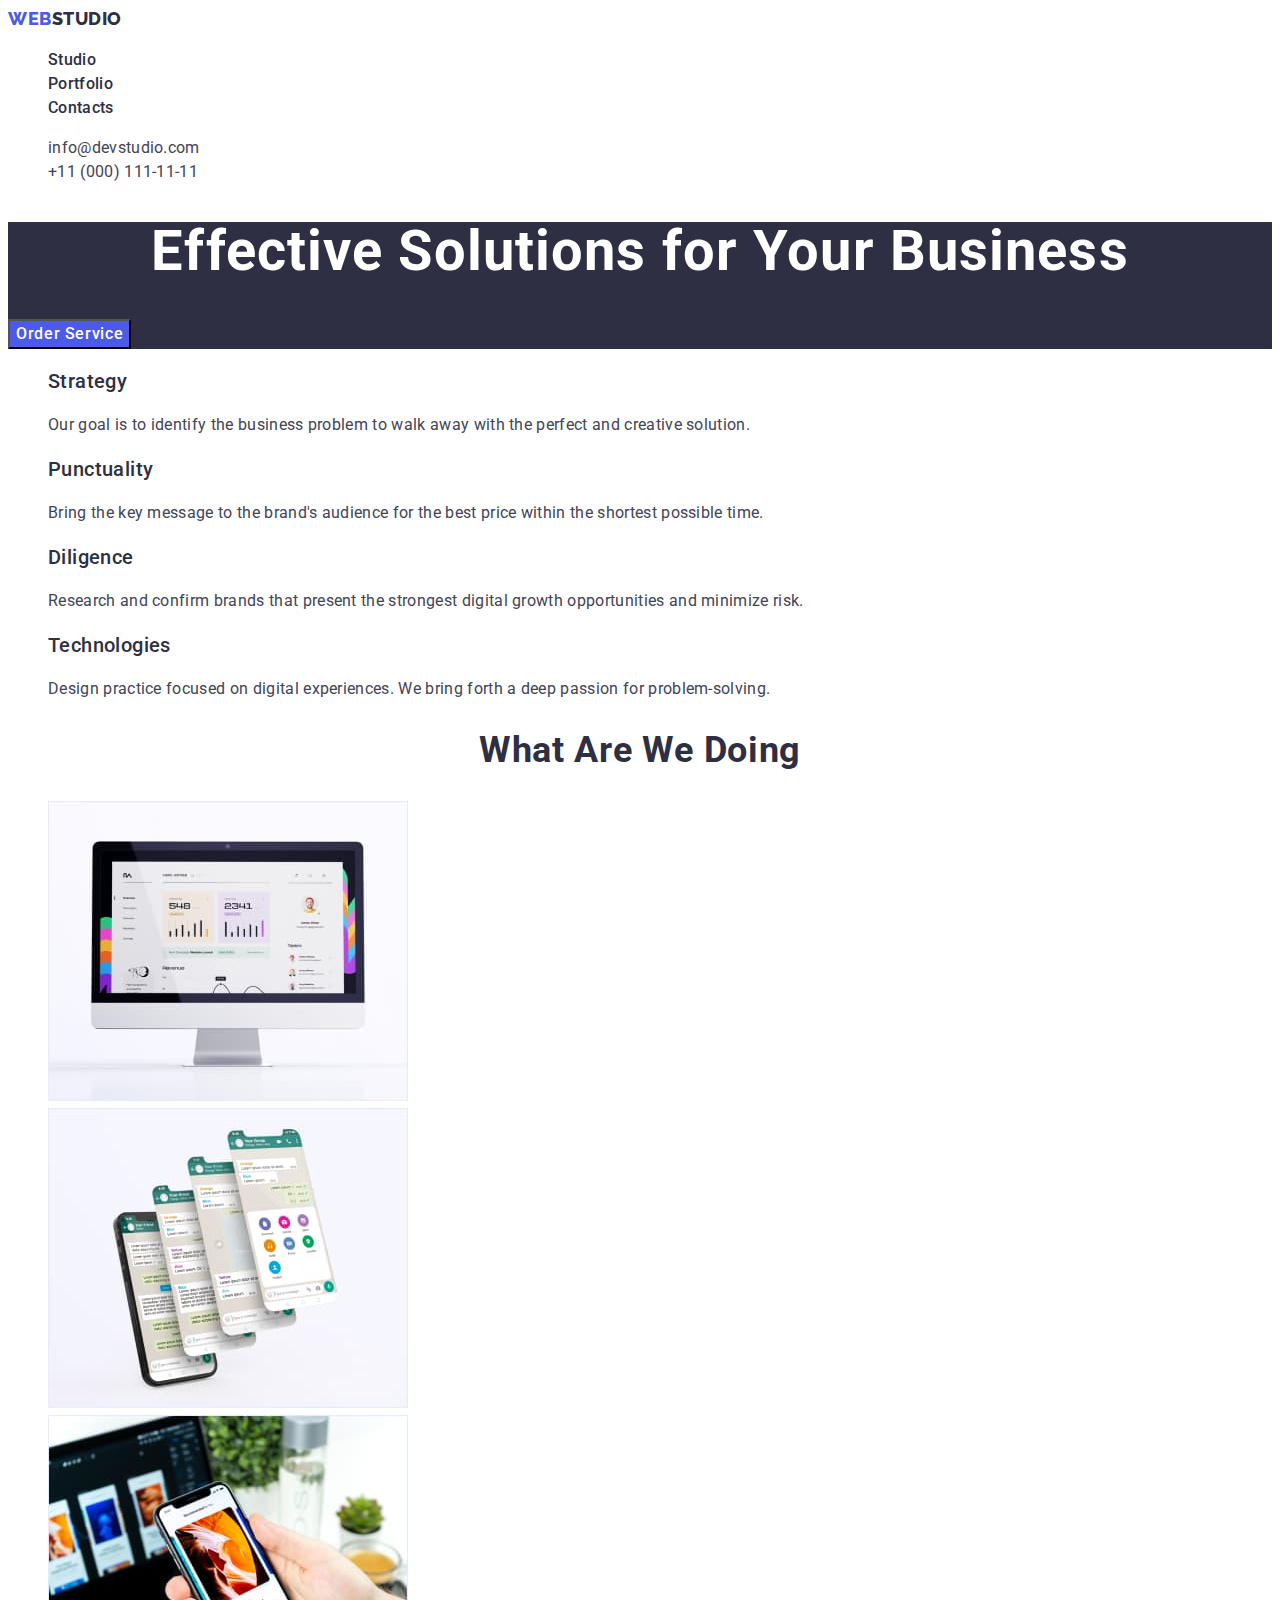
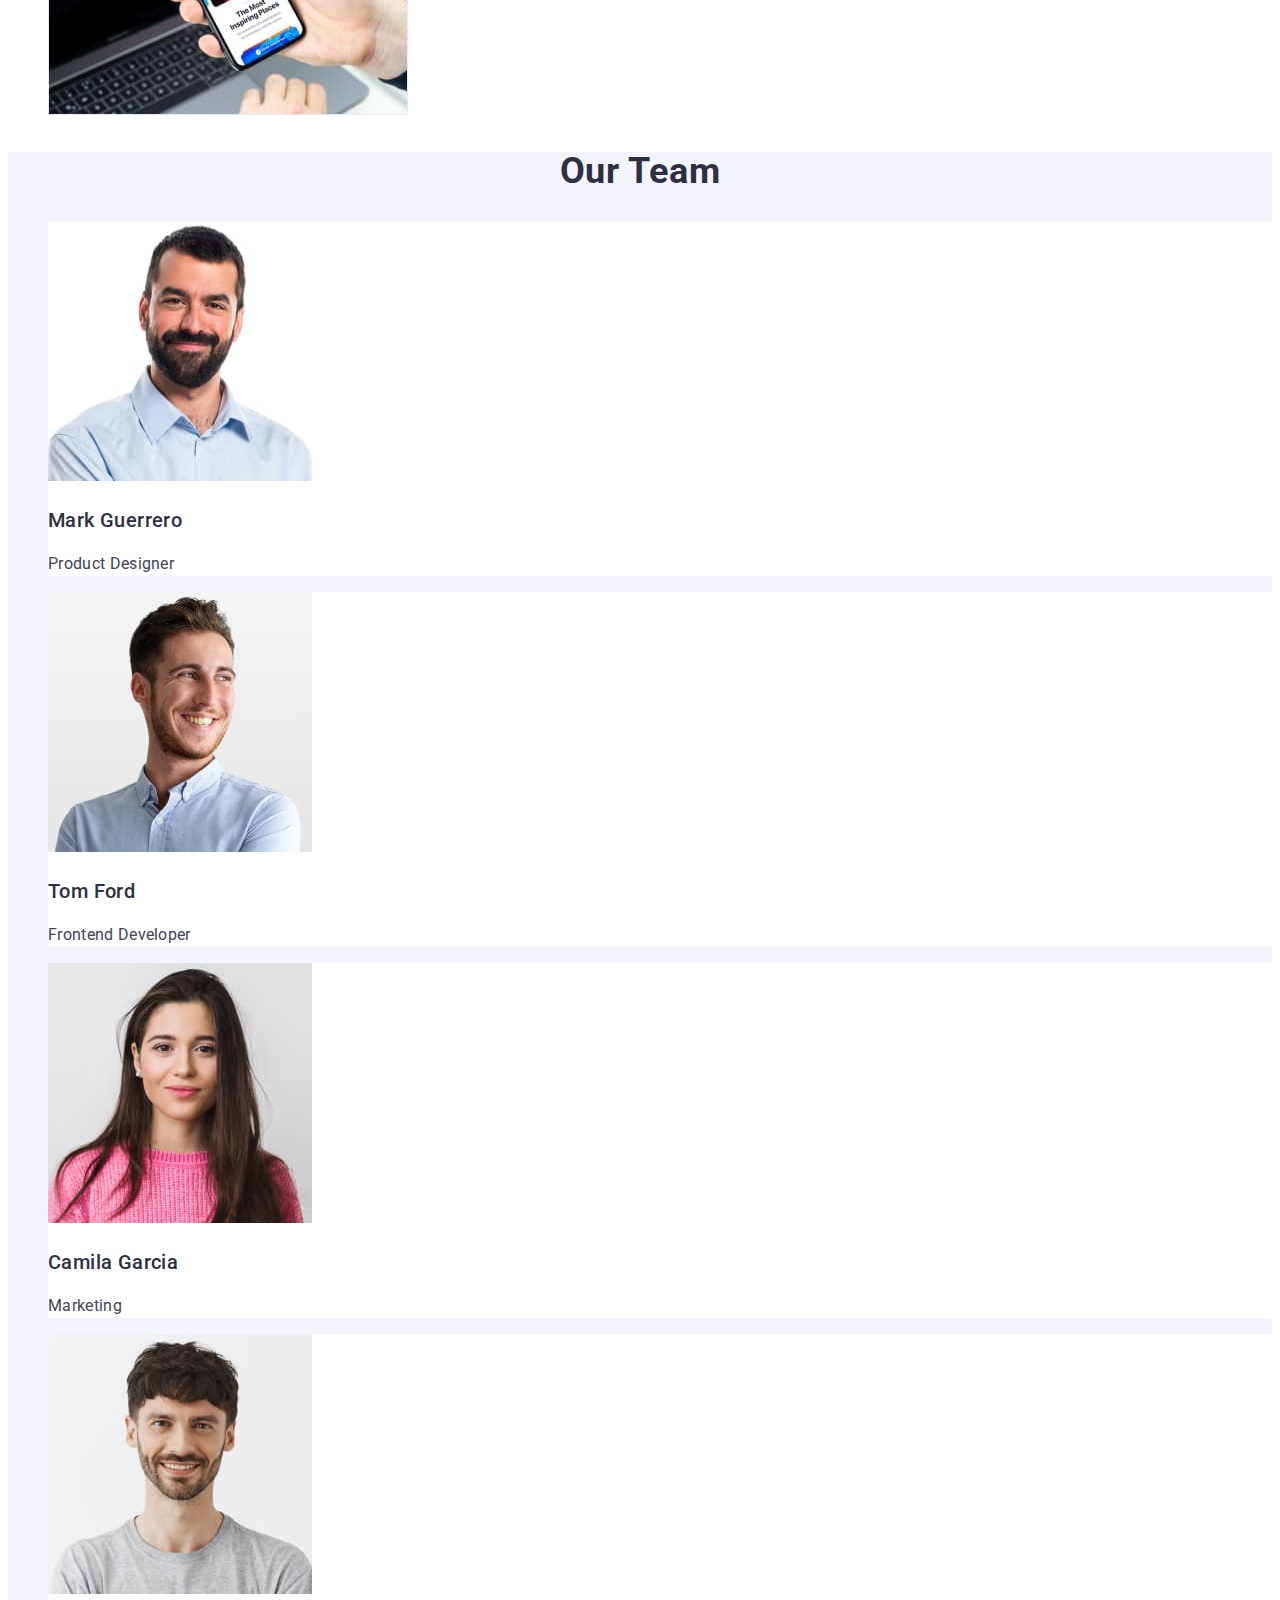
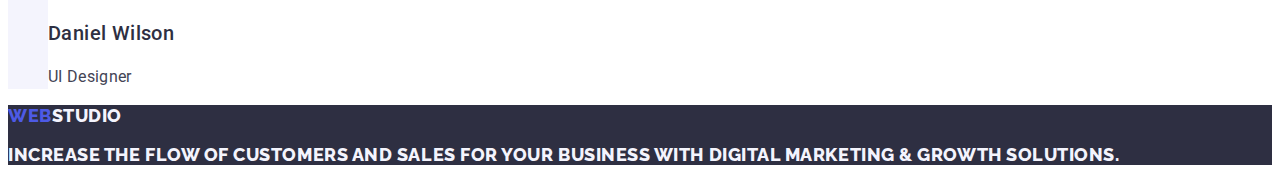
==== index.html @ 492a5df7 "Initial commit" ====
<!DOCTYPE html>
<html lang="en">
    <head>
       
         <meta charset="utf-8">
        <title>goit-markup-hw-01</title>
        <!--Custom styles-->
        <link rel="stylesheet" href="./css/style.css">
        <link rel="preconnect" href="https://fonts.googleapis.com">
        <link rel="preconnect" href="https://fonts.gstatic.com" crossorigin>
        <link href="https://fonts.googleapis.com/css2?family=Raleway:wght@800&family=Roboto:wght@400;500;700;900&display=swap"
            rel="stylesheet">
       
    </head>
    <body class="body">
        <header class="header">
            
               
            
            <nav class="header-nav list">

                <a href="./index.html" class="header-logo link">Web<span class="header-logo-text">Studio</span></a>
                
                <ul class="header-menu list">
                    <li>
                        <a  href="./index.html" class="header-link link">Studio</a>
                    </li>
                    <li>
                        <a  href="./portfolio.html" class="header-link link">Portfolio</a>
                    </li>
                    <li>
                        <a  href="" class="header-link link">Contacts</a>
                    </li>
                </ul>
            </nav>
            <address class="adress-menu">
                <ul class="address list">
                    <li>
                        <a class="address-contact link" href="mailto:info@devstudio.com">info@devstudio.com</a>
                    </li>
                    <li>
                        <a class="address-contact link" href="tel:+110001111111">+11 (000) 111-11-11</a>
                    </li>
                </ul>
            </address>
                
        </header>
        <main>
        <!--Hero section 1-->
            <section class="section-hero">
                <h1 class="hero-title">Effective Solutions for Your Business</h1>
                <button class="hero-btn" type="button">Order Service</button>
            </section>

        <!--Section features-->

            <section class="section-features">
                <h2 class="features-title" hidden>features</h2>
                    <ul class="features-list list">
                        <li>
                            <h3 class="features-subtitle">Strategy</h3>
                            <p class="features-text">Our goal is to identify the business problem to walk away with the perfect and creative solution.</p>
                        </li>
                        <li>
                            <h3 class="features-subtitle">Punctuality</h3>
                            <p class="features-text">Bring the key message to the brand's audience for the best price within the shortest possible time.</p>
                        </li>
                        <li>
                            <h3 class="features-subtitle">Diligence</h3>
                            <p class="features-text">Research and confirm brands that present the strongest digital growth opportunities and minimize risk.</p>
                        </li>
                        <li>
                            <h3 class="features-subtitle">Technologies</h3>
                            <p class="features-text">Design practice focused on digital experiences. We bring forth a deep passion for problem-solving.</p>
                        </li>
                    </ul>
            </section>

        <!--Section pictures-->
            <section class="section-picture">
                        
                <h2 class="picture-title">What are we doing</h2>
                <ul class="picture-list list">
                    <li>
                       <img class="picture-img" src="./images/img1.jpg" alt="computer" width="360">
                    </li>
                    <li>
                       <img class="picture-img" src="./images/img2.jpg" alt="phone" width="360">
                    </li>
                    <li>
                       <img class="picture-img" src="./images/img3.jpg" alt="computer and phone" width="360">
                    </li>
                </ul>
                
            </section>

        <!--Section Team-->
            <section class="section-team">
                <h2 class="team-title">Our Team</h2>
                <ul class="team-list list">
                    <li class="team-item">
                        <img class="team-img"  src="./images/img4.jpg" alt="foto Mark Guerrero" width="264">
                        <h3 class="team-subtitle">Mark Guerrero</h3>
                        <p class="team-text">Product Designer</p>
                    </li>
                    <li class="team-item">
                        <img class="team-img" src="./images/img5.jpg" alt="foto Tom Ford" width="264">
                        <h3 class="team-subtitle">Tom Ford</h3>
                        <p class="team-text">Frontend Developer</p>
                    </li>
                    <li class="team-item">
                        <img class="team-img" src="./images/img6.jpg" alt="foto Camila Garcia" width="264">
                        <h3 class="team-subtitle">Camila Garcia</h3>
                        <p class="team-text">Marketing</p>
                    </li>
                    <li class="team-item">
                        <img class="team-img" src="./images/img7.jpg" alt="foto Daniel Wilson" width="264">
                        <h3 class="team-subtitle">Daniel Wilson</h3>
                        <p class="team-text">UI Designer</p>
                    </li>
                </ul>
            </section>
        </main>

        <!--Footer section-->
        <footer class="footer">
            
            <a href="./index.html" class="footer-logo link">Web<span class="footer-logo-text">Studio</span></a>
            <p class="footer-text">Increase the flow of customers and sales for your business with digital marketing & growth solutions.</p>
            
        </footer>  
    </body>
</html>
---- css/style.css ----
:root {
    --color-iris: #4d5ae5;
    --color-ocean: #404bbf;
    --color-navy-blue: #2e2f42;
    --color-green: #31d0aa;
    --color-slate: #434455;
    --color-light-slate: #8e8f99;
    --color-cornflower: #e7e9fc;
    --color-cloud: #f4f4fd;
    --color-navy-blue-modal: #2e2f42;
    --color-grey: #2e2f42;
    --color-white: #ffffff;
    --color-dairy: #fcfcfc;
}
.body {
    font-family: "Roboto", sans-serif;
    color: var(--color-slate);
    font-weight: 400;
    font-size: 16px;
    line-height: 1.5;
    background-color: var(--color-white)
}





.header-logo {
    color: var(--color-iris);
    font-family: "Raleway", sans-serif;
    font-weight: 800;
    font-size: 18px;
    line-height: 1.17;
    letter-spacing: 0.03em;
    text-transform: uppercase;
    text-decoration: none;
}

.header-logo-text {
    color: var(--color-navy-blue);
    font-family: "Raleway", sans-serif;
    text-decoration: none;
    font-weight: 800;
    font-size: 18px;
    line-height: 1.17;
    letter-spacing: 0.03em;
    text-transform: uppercase;
}
.link {
    text-decoration: none;
}






.list {
    list-style: none;
}

.header-link{

    font-weight: 500;
    font-size: 16px;
    line-height: 1.5;
    letter-spacing: 0.02em;
    color: var(--color-navy-blue);
    text-decoration: none;
}

.header-link:hover,
.header-link:focus {
    color: var(--color-ocean);
    font-weight: 500;
}





.list {
    list-style: none;
}

.address-contact {
    list-style: none;
    font-size: 16px;
    line-height: 1.5;
    letter-spacing: 0.02em;
    color: var(--color-slate);
    text-decoration: none;
}

.address-contact:hover,
.address-contact:focus {
    color: var(--color-ocean);
}

.adress-menu {
    font-style: normal;
}





.section-hero {
    background-color: var(--color-navy-blue);
}

.hero-title {
    color: var(--color-white);
    font-family: 'Roboto', sans-serif;
    font-weight: 700;
    font-size: 56px;
    line-height: 1.07;
    text-align: center;
    letter-spacing: 0.02em;
}





.hero-btn {
background-color: #4D5AE5;
font-family: "Roboto", sans-serif;
font-weight: 500;
font-size: 16px;
line-height: 1.5;
letter-spacing: 0.04em;
color: #ffffff;
cursor: pointer;
}

.hero-btn:hover,
.hero-btn:focus {
    background-color: var(--color-ocean);
}





.features-list {
    list-style: none;
}

.features-subtitle {
    font-weight: 500;
    font-size: 20px;
    line-height: 1.2;
    letter-spacing: 0.02em;
    color: var(--color-grey);
}

.features-text {
    color: var(--color-slate);
    letter-spacing: 0.02em;
}





.picture-title {
    font-size: 36px;
    line-height: 1.11;
    text-align: center;
    letter-spacing: 0.02em;
    text-transform: capitalize;
    color: var(--color-navy-blue);
}
.picture-list {
    list-style: none;
}





.team-title {
    font-weight: 700;
    font-size: 36px;
    line-height: 1.11;
    text-align: center;
    letter-spacing: 0.02em;
    text-transform: capitalize;
    color: var(--color-grey);
}

.section-team{
background-color: #f4f4fd;;
}


.team-item {
background-color: #FFFFFF;
}


.list {
    list-style: none;
   

}
.team-subtitle {
    font-weight: 500;
    font-size: 20px;
    line-height: 1.2;
    letter-spacing: 0.02em;
    color: var(--color-grey);
}
.team-text {
    color: var(--color-slate);
    letter-spacing: 0.02em;
}






.footer {
    background-color: var(--color-navy-blue);
    color: var(--color-cloud);
    text-decoration: none;
    font-family: 'Raleway',
        sans-serif;

    font-weight: 800;
    font-size: 18px;
    line-height: 1.17;
    letter-spacing: 0.03em;
    text-transform: uppercase;
}

.footer-logo {
    color: var(--color-iris);
  font-family: "Raleway", sans-serif;
   
}

.footer-logo-text {
    color: var(--color-cloud);

}
.link {
    text-decoration: none;  
}







.list {
    list-style: none;
}

.portfolio-btn {
    font-family: "Roboto", sans-serif;
    font-weight: 500;
    font-size: 16px;
    line-height: 1.5;
    letter-spacing: 0.04em;
    color: var(--color-iris);
    background-color: var(--color-cloud);
    cursor: pointer;
}
.portfolio-btn:hover, .portfolio-btn:focus {
    color: #FFFFFF;
    background-color: #404BBF;
}






.list {
    list-style: none;
}
.link {
text-decoration: none;
}

.row-subtitle {
    font-weight: 500;
    font-size: 20px;
    line-height: 1.2;
    letter-spacing: 0.02em;
    color: var(--color-grey);
}

.row-text {
    font-size: 16px;
    line-height: 1.5;
    letter-spacing: 0.02em;
    color: var(--color-slate);
}
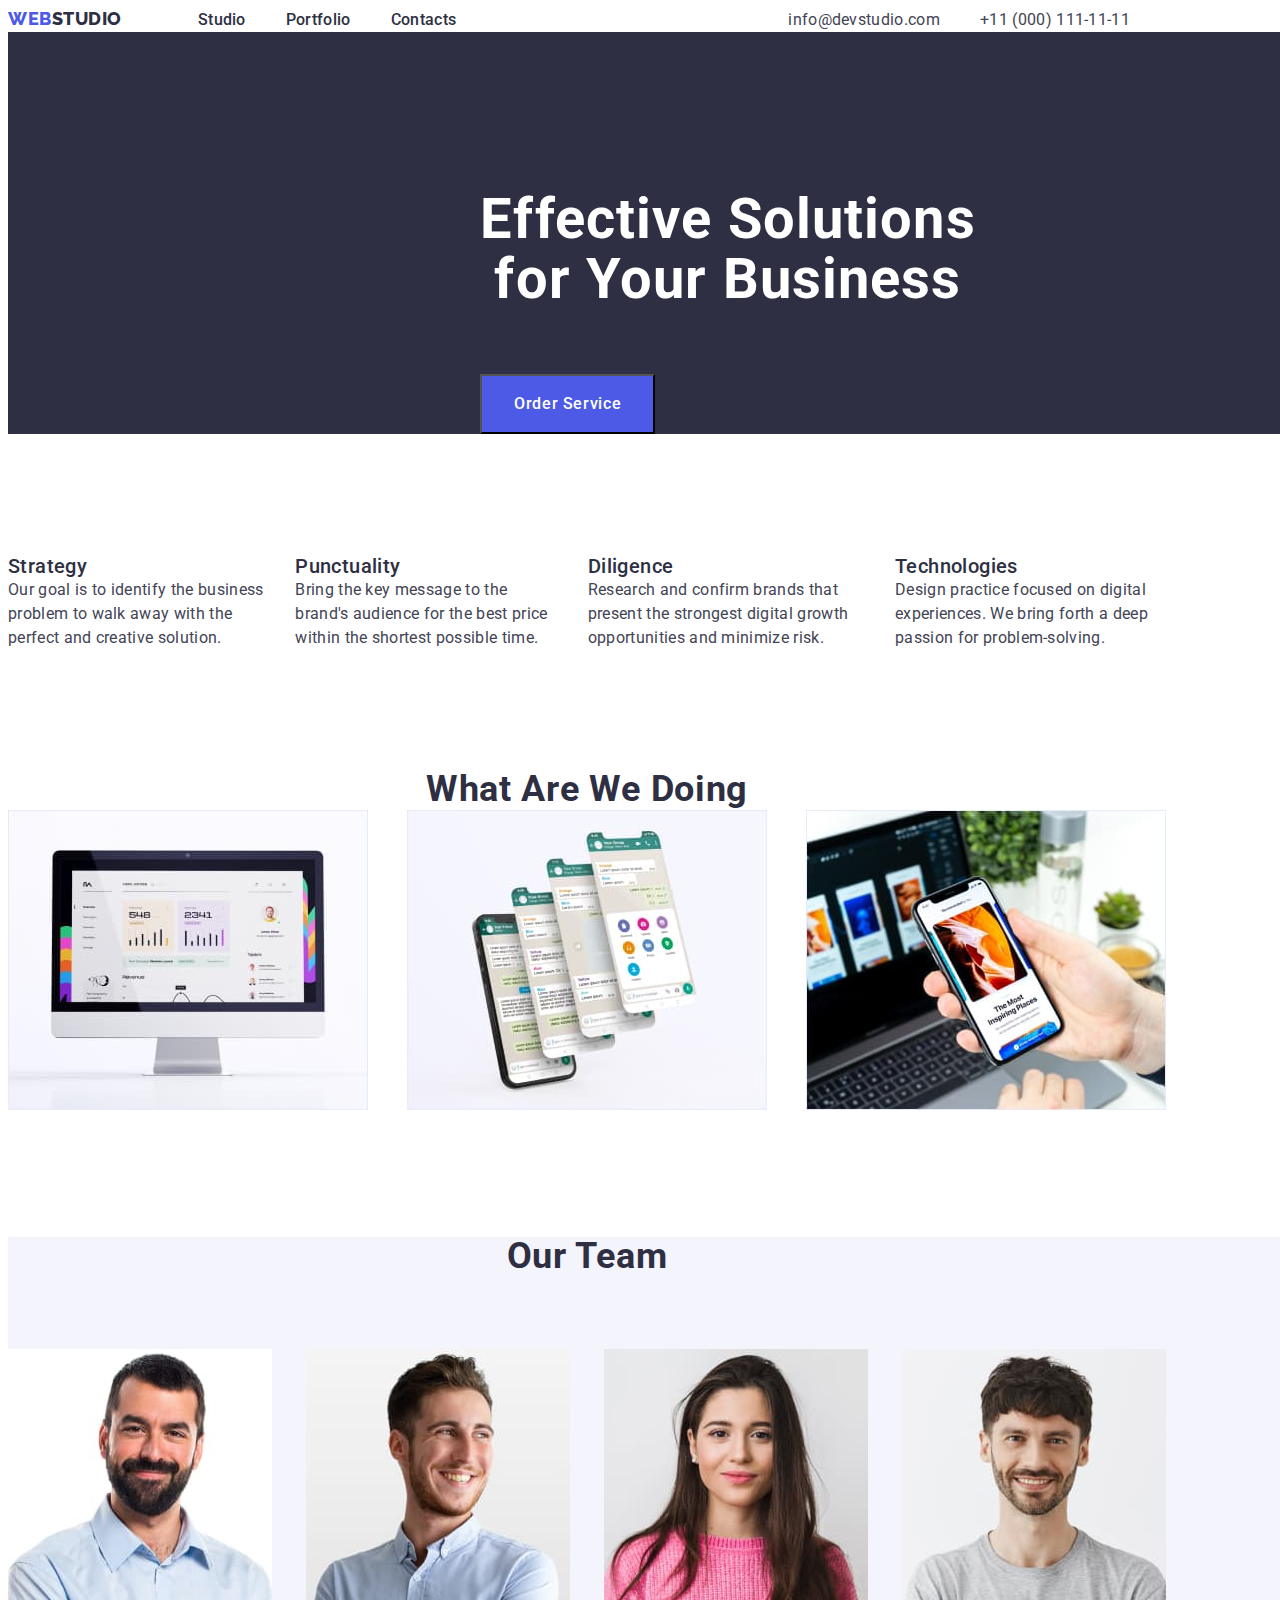
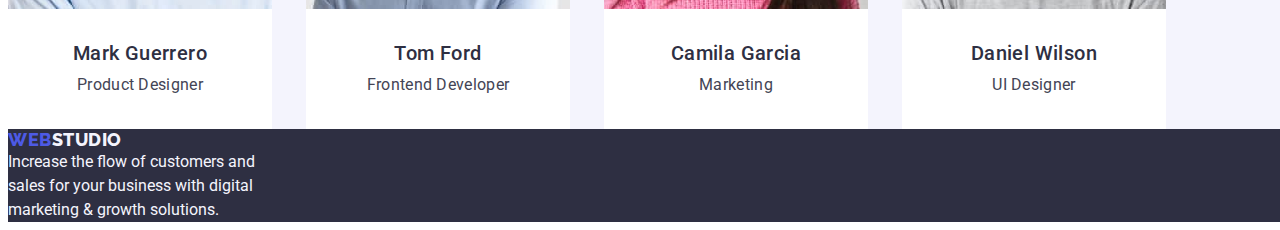
==== commit cc9648fe: "chang1" ====
--- a/index.html
+++ b/index.html
@@ -13,121 +13,144 @@
        
     </head>
     <body class="body">
-        <header class="header">
-            
-               
-            
-            <nav class="header-nav list">
+            <div class="container">
+                <header class="header-line">
+                        <nav class="header-nav list">
 
-                <a href="./index.html" class="header-logo link">Web<span class="header-logo-text">Studio</span></a>
-                
-                <ul class="header-menu list">
-                    <li>
-                        <a  href="./index.html" class="header-link link">Studio</a>
-                    </li>
-                    <li>
-                        <a  href="./portfolio.html" class="header-link link">Portfolio</a>
-                    </li>
-                    <li>
-                        <a  href="" class="header-link link">Contacts</a>
-                    </li>
-                </ul>
-            </nav>
-            <address class="adress-menu">
-                <ul class="address list">
-                    <li>
-                        <a class="address-contact link" href="mailto:info@devstudio.com">info@devstudio.com</a>
-                    </li>
-                    <li>
-                        <a class="address-contact link" href="tel:+110001111111">+11 (000) 111-11-11</a>
-                    </li>
-                </ul>
-            </address>
-                
-        </header>
-        <main>
-        <!--Hero section 1-->
-            <section class="section-hero">
-                <h1 class="hero-title">Effective Solutions for Your Business</h1>
-                <button class="hero-btn" type="button">Order Service</button>
-            </section>
+                            <div class="header-logotipe">
+                                <a href="./index.html" class="header-logo link">Web<span class="header-logo-text">Studio</span></a>
+                            </div>
 
-        <!--Section features-->
+                                <ul class="header-menu list">
+                                    <li>
+                                        <a  href="./index.html" class="header-link link">Studio</a>
+                                    </li>
+                                    <li>
+                                        <a  href="./portfolio.html" class="header-link link">Portfolio</a>
+                                    </li>
+                                    <li>
+                                        <a  href="" class="header-link link">Contacts</a>
+                                    </li>
+                                </ul>
+                                
 
-            <section class="section-features">
-                <h2 class="features-title" hidden>features</h2>
-                    <ul class="features-list list">
-                        <li>
-                            <h3 class="features-subtitle">Strategy</h3>
-                            <p class="features-text">Our goal is to identify the business problem to walk away with the perfect and creative solution.</p>
-                        </li>
-                        <li>
-                            <h3 class="features-subtitle">Punctuality</h3>
-                            <p class="features-text">Bring the key message to the brand's audience for the best price within the shortest possible time.</p>
-                        </li>
-                        <li>
-                            <h3 class="features-subtitle">Diligence</h3>
-                            <p class="features-text">Research and confirm brands that present the strongest digital growth opportunities and minimize risk.</p>
-                        </li>
-                        <li>
-                            <h3 class="features-subtitle">Technologies</h3>
-                            <p class="features-text">Design practice focused on digital experiences. We bring forth a deep passion for problem-solving.</p>
-                        </li>
-                    </ul>
-            </section>
+                        </nav>
+                        <address class="adress-menu">
+                            <ul class="address-contact-menu list">
+                                <li>
+                                    <a class="address-contact link" href="mailto:info@devstudio.com">info@devstudio.com</a>
+                                </li>
+                                <li>
+                                    <a class="address-contact link" href="tel:+110001111111">+11 (000) 111-11-11</a>
+                                </li>
+                            </ul>
+                        </address>
 
-        <!--Section pictures-->
-            <section class="section-picture">
+                </div>
                         
-                <h2 class="picture-title">What are we doing</h2>
-                <ul class="picture-list list">
-                    <li>
-                       <img class="picture-img" src="./images/img1.jpg" alt="computer" width="360">
-                    </li>
-                    <li>
-                       <img class="picture-img" src="./images/img2.jpg" alt="phone" width="360">
-                    </li>
-                    <li>
-                       <img class="picture-img" src="./images/img3.jpg" alt="computer and phone" width="360">
-                    </li>
-                </ul>
-                
-            </section>
+            </header>
+            <main>
+            <!--Hero section 1-->
+                <section class="section-hero">
+                    <div class="container">
+                        <h1 class="hero-title">Effective Solutions for Your Business</h1>
+                        <button class="hero-btn" type="button">Order Service</button>
+                    </div>
+                </section>
 
-        <!--Section Team-->
-            <section class="section-team">
-                <h2 class="team-title">Our Team</h2>
-                <ul class="team-list list">
-                    <li class="team-item">
-                        <img class="team-img"  src="./images/img4.jpg" alt="foto Mark Guerrero" width="264">
-                        <h3 class="team-subtitle">Mark Guerrero</h3>
-                        <p class="team-text">Product Designer</p>
-                    </li>
-                    <li class="team-item">
-                        <img class="team-img" src="./images/img5.jpg" alt="foto Tom Ford" width="264">
-                        <h3 class="team-subtitle">Tom Ford</h3>
-                        <p class="team-text">Frontend Developer</p>
-                    </li>
-                    <li class="team-item">
-                        <img class="team-img" src="./images/img6.jpg" alt="foto Camila Garcia" width="264">
-                        <h3 class="team-subtitle">Camila Garcia</h3>
-                        <p class="team-text">Marketing</p>
-                    </li>
-                    <li class="team-item">
-                        <img class="team-img" src="./images/img7.jpg" alt="foto Daniel Wilson" width="264">
-                        <h3 class="team-subtitle">Daniel Wilson</h3>
-                        <p class="team-text">UI Designer</p>
-                    </li>
-                </ul>
-            </section>
-        </main>
+            <!--Section features-->
 
-        <!--Footer section-->
-        <footer class="footer">
-            
-            <a href="./index.html" class="footer-logo link">Web<span class="footer-logo-text">Studio</span></a>
-            <p class="footer-text">Increase the flow of customers and sales for your business with digital marketing & growth solutions.</p>
-            
-        </footer>  
+                <section class="section-features">
+                    <div class="container">
+                        <h2 class="features-title" hidden>features</h2>
+                            <ul class="features-list list">
+                                <li class="features-items">
+                                    <h3 class="features-subtitle">Strategy</h3>
+                                    <p class="features-text">Our goal is to identify the business problem to walk away with the perfect and creative solution.</p>
+                                </li>
+                                <li class="features-items">
+                                    <h3 class="features-subtitle">Punctuality</h3>
+                                    <p class="features-text">Bring the key message to the brand's audience for the best price within the shortest possible time.</p>
+                                </li>
+                                <li class="features-items">
+                                    <h3 class="features-subtitle">Diligence</h3>
+                                    <p class="features-text">Research and confirm brands that present the strongest digital growth opportunities and minimize risk.</p>
+                                </li>
+                                <li class="features-items">
+                                    <h3 class="features-subtitle">Technologies</h3>
+                                    <p class="features-text">Design practice focused on digital experiences. We bring forth a deep passion for problem-solving.</p>
+                                </li>
+                            </ul>
+                    </div>
+                </section>
+
+            <!--Section pictures-->
+                <section class="section-picture">
+                    <div class="container">            
+                        <h2 class="picture-title">What are we doing</h2>
+                        <ul class="picture-list list">
+                            <li>
+                            <img class="picture-img" src="./images/img1.jpg" alt="computer" width="360">
+                            </li>
+                            <li>
+                            <img class="picture-img" src="./images/img2.jpg" alt="phone" width="360">
+                            </li>
+                            <li>
+                            <img class="picture-img" src="./images/img3.jpg" alt="computer and phone" width="360">
+                            </li>
+                        </ul>
+                    </div>
+                    
+                </section>
+
+            <!--Section Team-->
+                <section class="section-team">
+                    <div class="container">
+                        <h2 class="team-title">Our Team</h2>
+                        <ul class="team-list list">
+                            <li class="team-item">
+                                <img class="team-img"  src="./images/img4.jpg" alt="foto Mark Guerrero" width="264">
+                                <div class="card-content">
+                                    <h3 class="team-subtitle">Mark Guerrero</h3>
+                                    <p class="team-text">Product Designer</p>
+                                </div>
+                            </li>
+                            <li class="team-item">
+                                <img class="team-img" src="./images/img5.jpg" alt="foto Tom Ford" width="264">
+                                <div class="card-content">
+                                    <h3 class="team-subtitle">Tom Ford</h3>
+                                    <p class="team-text">Frontend Developer</p>
+                                </div>
+                            </li>
+                            <li class="team-item">
+                                <img class="team-img" src="./images/img6.jpg" alt="foto Camila Garcia" width="264">
+                                <div class="card-content">
+                                    <h3 class="team-subtitle">Camila Garcia</h3>
+                                    <p class="team-text">Marketing</p>
+                                </div>
+                            </li>
+                            <li class="team-item">
+                                <img class="team-img" src="./images/img7.jpg" alt="foto Daniel Wilson" width="264">
+                                <div class="card-content">
+                                    <h3 class="team-subtitle">Daniel Wilson</h3>
+                                    <p class="team-text">UI Designer</p>
+                                </div>
+                            </li>
+                        </ul>
+                    </div>
+                </section>
+            </main>
+
+            <!--Footer section-->
+            <footer class="footer">
+                <div class="container"> 
+                    <div class="logotipe">
+                    <a href="./index.html" class="footer-logo link">Web<span class="footer-logo-text">Studio</span></a>
+                    </div>
+                    <p class="footer-text">Increase the flow of customers and sales for your business with digital marketing & growth solutions.</p>
+                    
+                </div>
+            </footer> 
+       
     </body>
 </html>--- a/css/style.css
+++ b/css/style.css
@@ -18,9 +18,55 @@
     font-weight: 400;
     font-size: 16px;
     line-height: 1.5;
-    background-color: var(--color-white)
-}
-
+    background-color: var(--color-white);
+    width: 1440px;
+   
+}
+
+.container {
+ width: 1158px;
+ 
+}
+
+
+h1,
+h2,
+h3,
+h4,
+h5,
+h6,
+p,
+ul {
+    margin: 0;
+    padding: 0;
+}
+
+.header-line {
+    display: flex;
+    flex-wrap: wrap;
+ 
+}
+
+.header-nav {
+    display: flex;
+    flex-wrap: wrap;
+ 
+}
+.header-menu {
+    display: flex;
+    flex-wrap: wrap;
+    column-gap: 40px;
+    margin-left: 76px;
+    margin-right: 332px;
+
+}
+.address-contact-menu {
+    display: flex;
+    flex-wrap: wrap;
+    column-gap: 40px;
+    
+
+}
 
 
 
@@ -109,6 +155,12 @@
     background-color: var(--color-navy-blue);
 }
 
+.section-hero {
+    padding-top: 158px;
+    padding-right: 472px;
+    padding-left: 472px;
+}
+
 .hero-title {
     color: var(--color-white);
     font-family: 'Roboto', sans-serif;
@@ -118,6 +170,20 @@
     text-align: center;
     letter-spacing: 0.02em;
 }
+
+.hero-title {
+    box-sizing: border-box;
+    width: 496px;
+    padding-bottom: 64px;
+}
+
+.hero-btn {
+    display: flex;
+    flex-direction: row;
+            align-items: flex-start;
+            padding: 16px 32px;
+            gap: 10px;
+    }
 
 
 
@@ -161,6 +227,14 @@
 }
 
 
+.features-list {
+    display: flex;
+    justify-content: space-between;
+    margin-top: 120px;
+    column-gap: 24px;
+}
+
+
 
 
 
@@ -174,6 +248,21 @@
 }
 .picture-list {
     list-style: none;
+}
+.picture-list {
+    display: flex;
+    justify-content: space-between;
+    list-style: none;
+     padding: 0;
+    justify-content: space-between;
+ 
+}
+
+.section-picture {
+    box-sizing: border-box;
+    margin-top: 120px;
+    margin-bottom: 120px;
+column-gap: 24px;
 }
 
 
@@ -197,6 +286,21 @@
 
 .team-item {
 background-color: #FFFFFF;
+display: flex;
+    flex-direction: column;
+    justify-content: center;
+    align-items: center;
+    padding: 0px 0px 32px;
+    gap: 32px;
+}
+
+.team-list {
+    display: flex;
+    justify-content: space-between;
+    margin-top: 72px;
+    padding: 0;
+
+
 }
 
 
@@ -217,40 +321,72 @@
     letter-spacing: 0.02em;
 }
 
-
-
-
-
-
-.footer {
-    background-color: var(--color-navy-blue);
-    color: var(--color-cloud);
-    text-decoration: none;
+.card-content {
+    display: flex;
+    flex-direction: column;
+    justify-content: center;
+    align-items: center;
+    padding: 0px;
+    gap: 8px;
+}
+
+
+
+
+
+
+.footer-logo,
+.footer-logo-text {
+
     font-family: 'Raleway',
         sans-serif;
+
 
     font-weight: 800;
     font-size: 18px;
     line-height: 1.17;
     letter-spacing: 0.03em;
     text-transform: uppercase;
-}
+
+}
+
+
+.logotipe {
+    display: flex;
+    width: 115px;
+}
+
+
+.footer {
+    background-color: var(--color-navy-blue);
+    color: var(--color-cloud);
+    text-decoration: none;
+}
+
 
 .footer-logo {
     color: var(--color-iris);
-  font-family: "Raleway", sans-serif;
-   
-}
+
+
+}
+
 
 .footer-logo-text {
     color: var(--color-cloud);
 
-}
+
+
+}
+
 .link {
-    text-decoration: none;  
-}
-
-
+    text-decoration: none;
+}
+
+
+.footer-text {
+    display: block;
+    width: 264px;
+}
 
 
 
@@ -259,6 +395,7 @@
 .list {
     list-style: none;
 }
+
 
 .portfolio-btn {
     font-family: "Roboto", sans-serif;
@@ -270,7 +407,9 @@
     background-color: var(--color-cloud);
     cursor: pointer;
 }
-.portfolio-btn:hover, .portfolio-btn:focus {
+
+.portfolio-btn:hover,
+.portfolio-btn:focus {
     color: #FFFFFF;
     background-color: #404BBF;
 }
@@ -278,14 +417,37 @@
 
 
 
+.portfolio-btn-menu {
+    display: flex;
+    justify-content: center;
+    width: 586px;
+    column-gap: 24px;
+    padding: 0;
+
+
+
+
+
+
+}
+
+
+
+
+
+
+
+
 
 
 .list {
     list-style: none;
 }
+
 .link {
-text-decoration: none;
-}
+    text-decoration: none;
+}
+
 
 .row-subtitle {
     font-weight: 500;
@@ -295,9 +457,61 @@
     color: var(--color-grey);
 }
 
+
 .row-text {
     font-size: 16px;
     line-height: 1.5;
     letter-spacing: 0.02em;
     color: var(--color-slate);
+}
+
+
+
+
+.portfolio-row-items {
+    box-sizing: border-box;
+
+
+}
+
+
+.row-card-conteiner {
+    display: flex;
+    flex-direction: column;
+    justify-content: center;
+    align-items: flex-start;
+    padding: 0px 16px;
+    gap: 8px;
+}
+
+
+.row {
+    display: flex;
+    flex-wrap: wrap;
+    column-gap: 24px;
+    row-gap: 48px;
+    padding: 0;
+}
+
+
+
+
+
+
+
+
+
+
+align-items: flex-start;
+padding: 0px 16px;
+gap: 8px;
+}
+
+
+.row {
+    display: flex;
+    flex-wrap: wrap;
+    column-gap: 24px;
+    row-gap: 48px;
+    padding: 0;
 }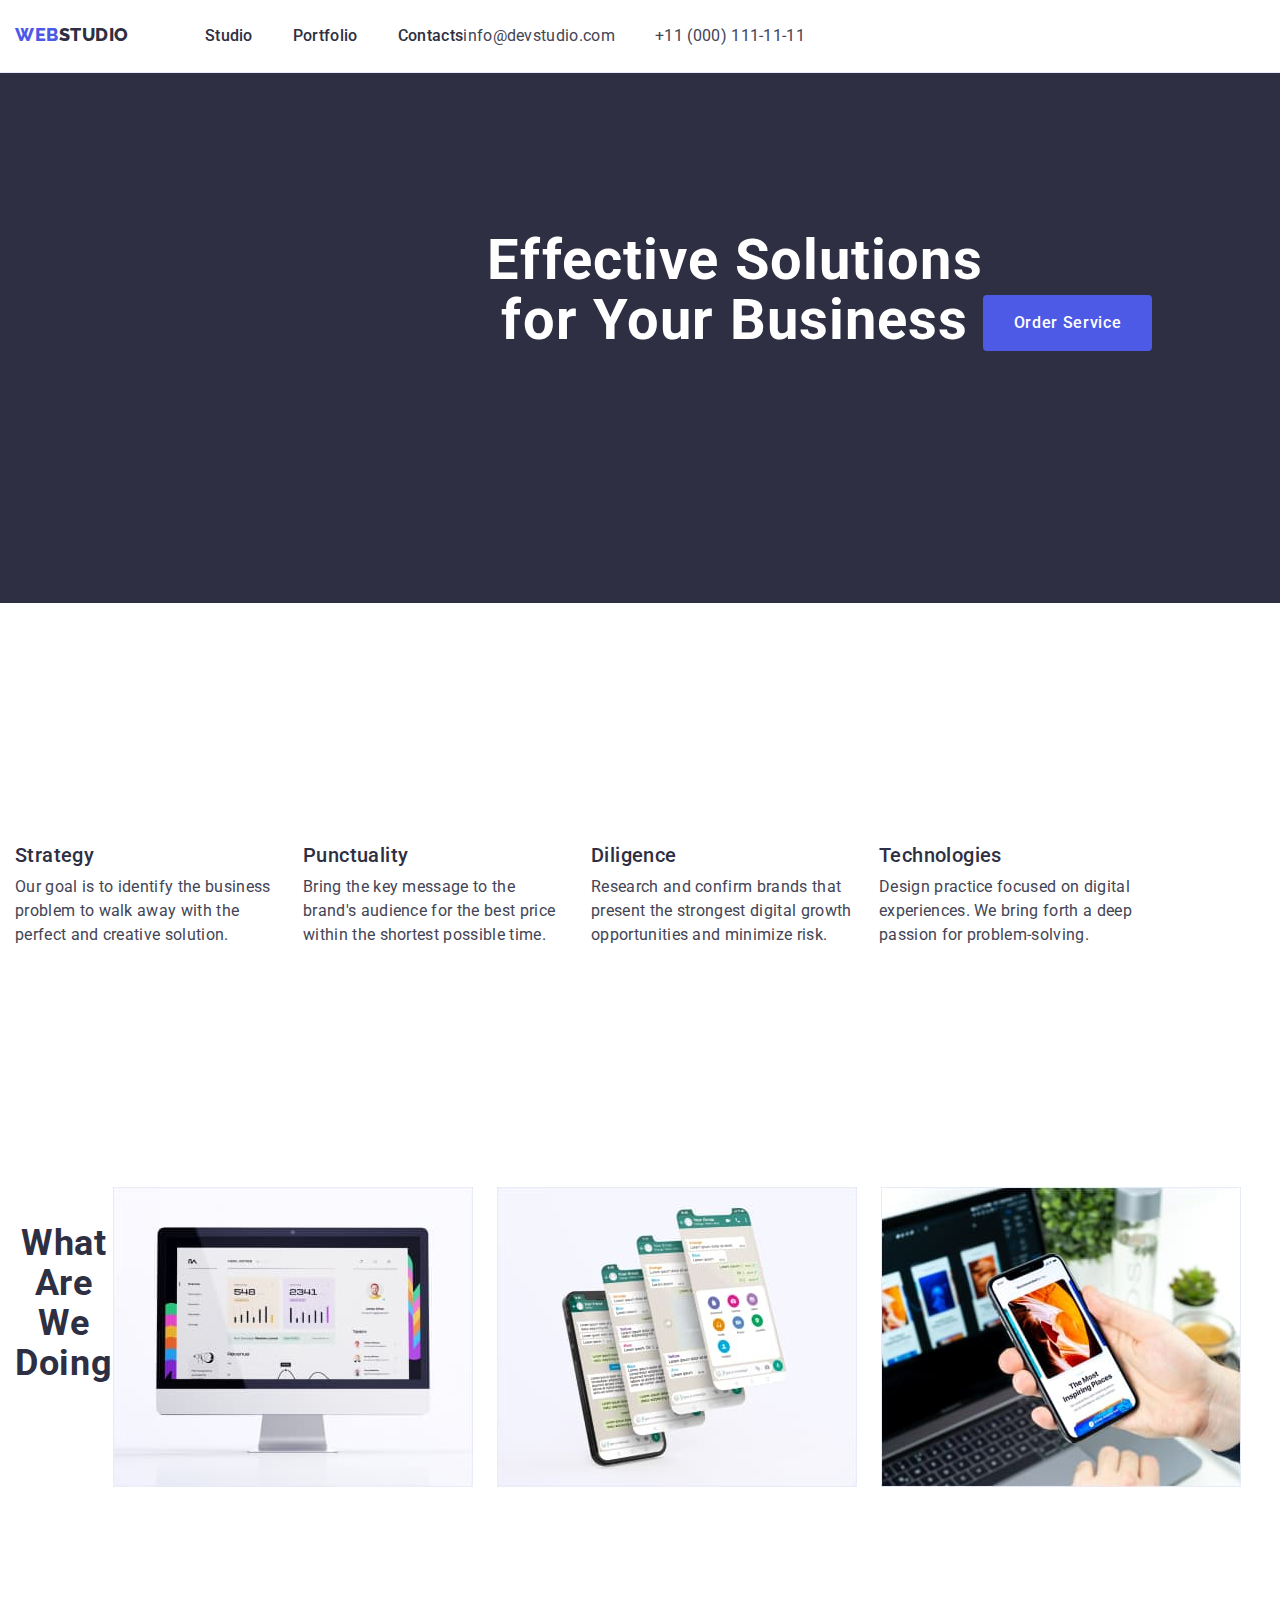
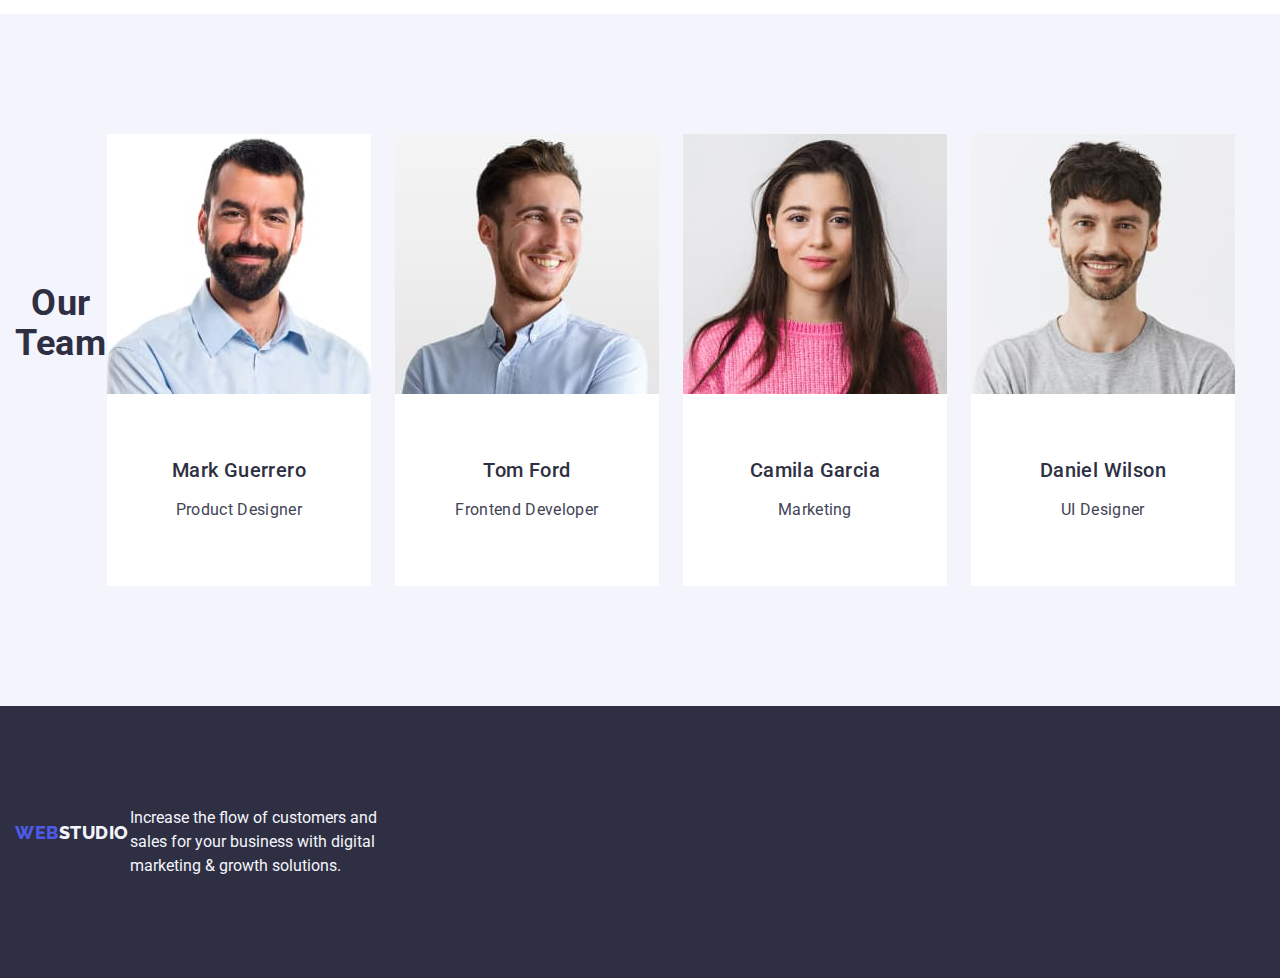
==== commit 067f4936: "chang2" ====
--- a/index.html
+++ b/index.html
@@ -5,6 +5,7 @@
          <meta charset="utf-8">
         <title>goit-markup-hw-01</title>
         <!--Custom styles-->
+        <link rel="stylesheet" href="https://cdn.jsdelivr.net/npm/modern-normalize@1.1.0/modern-normalize.min.css">
         <link rel="stylesheet" href="./css/style.css">
         <link rel="preconnect" href="https://fonts.googleapis.com">
         <link rel="preconnect" href="https://fonts.gstatic.com" crossorigin>
@@ -13,8 +14,9 @@
        
     </head>
     <body class="body">
-            <div class="container">
-                <header class="header-line">
+        <header class="header-line">
+            <div class="container-header container">
+                
                         <nav class="header-nav list">
 
                             <div class="header-logotipe">
@@ -22,13 +24,13 @@
                             </div>
 
                                 <ul class="header-menu list">
-                                    <li>
+                                    <li class="header-menu-item">
                                         <a  href="./index.html" class="header-link link">Studio</a>
                                     </li>
-                                    <li>
+                                    <li class="header-menu-item">
                                         <a  href="./portfolio.html" class="header-link link">Portfolio</a>
                                     </li>
-                                    <li>
+                                    <li class="header-menu-item">
                                         <a  href="" class="header-link link">Contacts</a>
                                     </li>
                                 </ul>
@@ -46,9 +48,9 @@
                             </ul>
                         </address>
 
-                </div>
+            </div>
                         
-            </header>
+        </header>
             <main>
             <!--Hero section 1-->
                 <section class="section-hero">
@@ -89,13 +91,13 @@
                     <div class="container">            
                         <h2 class="picture-title">What are we doing</h2>
                         <ul class="picture-list list">
-                            <li>
+                            <li class="pictures-items">
                             <img class="picture-img" src="./images/img1.jpg" alt="computer" width="360">
                             </li>
-                            <li>
+                            <li class="pictures-items">
                             <img class="picture-img" src="./images/img2.jpg" alt="phone" width="360">
                             </li>
-                            <li>
+                            <li class="pictures-items">
                             <img class="picture-img" src="./images/img3.jpg" alt="computer and phone" width="360">
                             </li>
                         </ul>
--- a/css/style.css
+++ b/css/style.css
@@ -24,10 +24,17 @@
 }
 
 .container {
+    display: flex;
+    align-items: center;
  width: 1158px;
+padding: 0 15px;
+
  
 }
 
+.img {
+display: block;
+}
 
 h1,
 h2,
@@ -44,28 +51,33 @@
 .header-line {
     display: flex;
     flex-wrap: wrap;
+    border-bottom: 1px solid #e7e9fc
  
 }
 
 .header-nav {
     display: flex;
+    align-items: center;
     flex-wrap: wrap;
- 
-}
+}
+
+.header-logotipe {
+ margin-right: 76px;
+}
+
 .header-menu {
     display: flex;
     flex-wrap: wrap;
-    column-gap: 40px;
-    margin-left: 76px;
-    margin-right: 332px;
-
-}
+    gap: 40px
+}
+.header-menu-item {
+    padding: 24px 0;
+}
+
 .address-contact-menu {
     display: flex;
     flex-wrap: wrap;
-    column-gap: 40px;
-    
-
+    gap: 40px;
 }
 
 
@@ -153,6 +165,8 @@
 
 .section-hero {
     background-color: var(--color-navy-blue);
+    padding: 188px 0;
+
 }
 
 .section-hero {
@@ -173,16 +187,16 @@
 
 .hero-title {
     box-sizing: border-box;
-    width: 496px;
     padding-bottom: 64px;
+    max-width: 496px;
 }
 
 .hero-btn {
-    display: flex;
-    flex-direction: row;
-            align-items: flex-start;
-            padding: 16px 32px;
-            gap: 10px;
+    display: block;
+    min-width: 169px;
+    height: 56px;
+    border: none;
+    border-radius: 4px;
     }
 
 
@@ -219,6 +233,7 @@
     line-height: 1.2;
     letter-spacing: 0.02em;
     color: var(--color-grey);
+    margin-bottom: 8px;
 }
 
 .features-text {
@@ -231,7 +246,15 @@
     display: flex;
     justify-content: space-between;
     margin-top: 120px;
-    column-gap: 24px;
+    gap: 24px;
+}
+
+.section-features {
+    padding: 120px 0;
+}
+.features-items {
+    width: calc((100% - 72px) / 4);
+
 }
 
 
@@ -245,6 +268,7 @@
     letter-spacing: 0.02em;
     text-transform: capitalize;
     color: var(--color-navy-blue);
+    margin-bottom: 72px;
 }
 .picture-list {
     list-style: none;
@@ -252,17 +276,18 @@
 .picture-list {
     display: flex;
     justify-content: space-between;
-    list-style: none;
-     padding: 0;
-    justify-content: space-between;
+    gap: 24px;
  
+}
+.pictures-items {
+    width: calc((100% - 48px) / 3);
 }
 
 .section-picture {
     box-sizing: border-box;
     margin-top: 120px;
-    margin-bottom: 120px;
-column-gap: 24px;
+    gap: 24px;
+    padding-bottom: 120px;
 }
 
 
@@ -277,10 +302,13 @@
     letter-spacing: 0.02em;
     text-transform: capitalize;
     color: var(--color-grey);
+    margin-bottom: 72px;
 }
 
 .section-team{
-background-color: #f4f4fd;;
+background-color: #f4f4fd;
+padding: 120px 0;
+
 }
 
 
@@ -292,13 +320,14 @@
     align-items: center;
     padding: 0px 0px 32px;
     gap: 32px;
+    width: calc((100% - 72px) / 4);
 }
 
 .team-list {
     display: flex;
     justify-content: space-between;
-    margin-top: 72px;
     padding: 0;
+    gap: 24px;
 
 
 }
@@ -315,10 +344,13 @@
     line-height: 1.2;
     letter-spacing: 0.02em;
     color: var(--color-grey);
+    text-align: center;
+    margin-bottom: 8px;
 }
 .team-text {
     color: var(--color-slate);
     letter-spacing: 0.02em;
+    text-align: center;
 }
 
 .card-content {
@@ -326,8 +358,9 @@
     flex-direction: column;
     justify-content: center;
     align-items: center;
-    padding: 0px;
     gap: 8px;
+    padding: 32px 16px;
+    border-radius: 0px 0px 4px 4px;
 }
 
 
@@ -354,6 +387,8 @@
 .logotipe {
     display: flex;
     width: 115px;
+    display: inline-block;
+    margin-bottom: 16px;
 }
 
 
@@ -361,6 +396,8 @@
     background-color: var(--color-navy-blue);
     color: var(--color-cloud);
     text-decoration: none;
+    padding: 100px 0;
+
 }
 
 
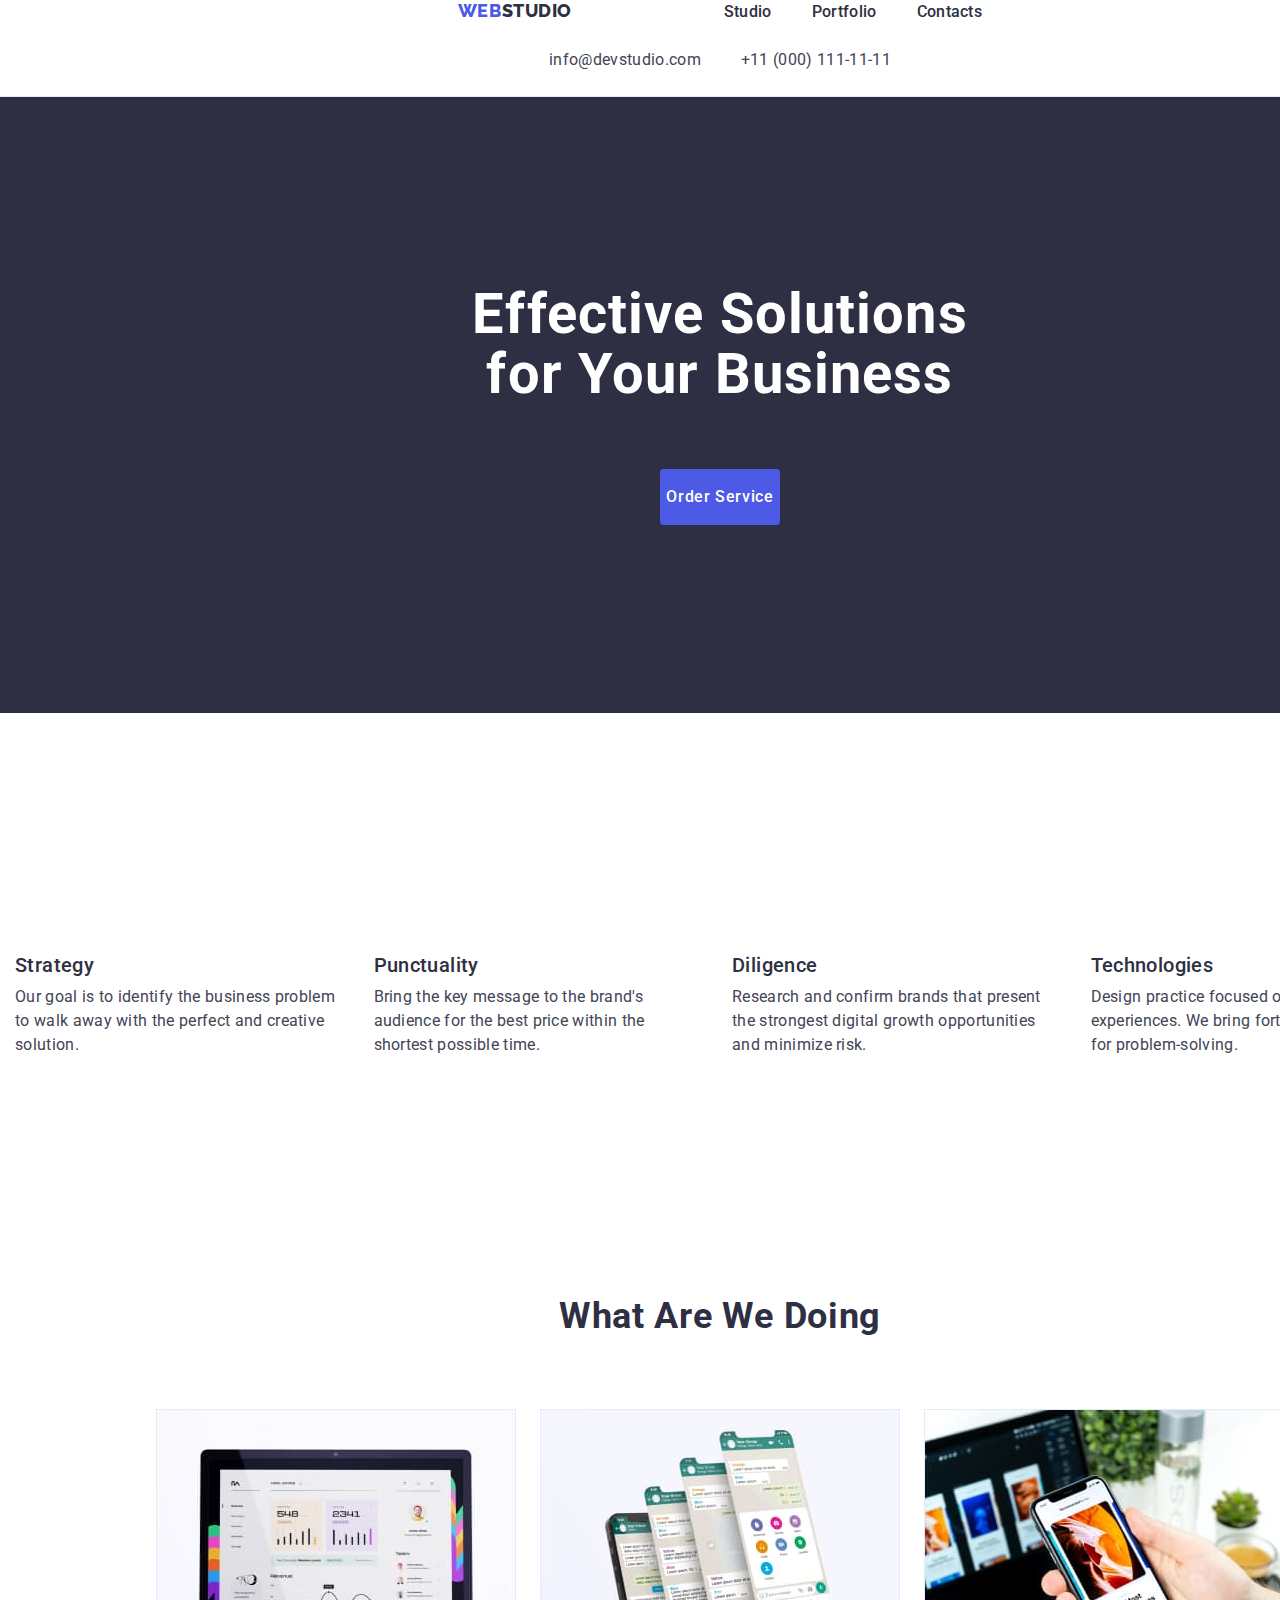
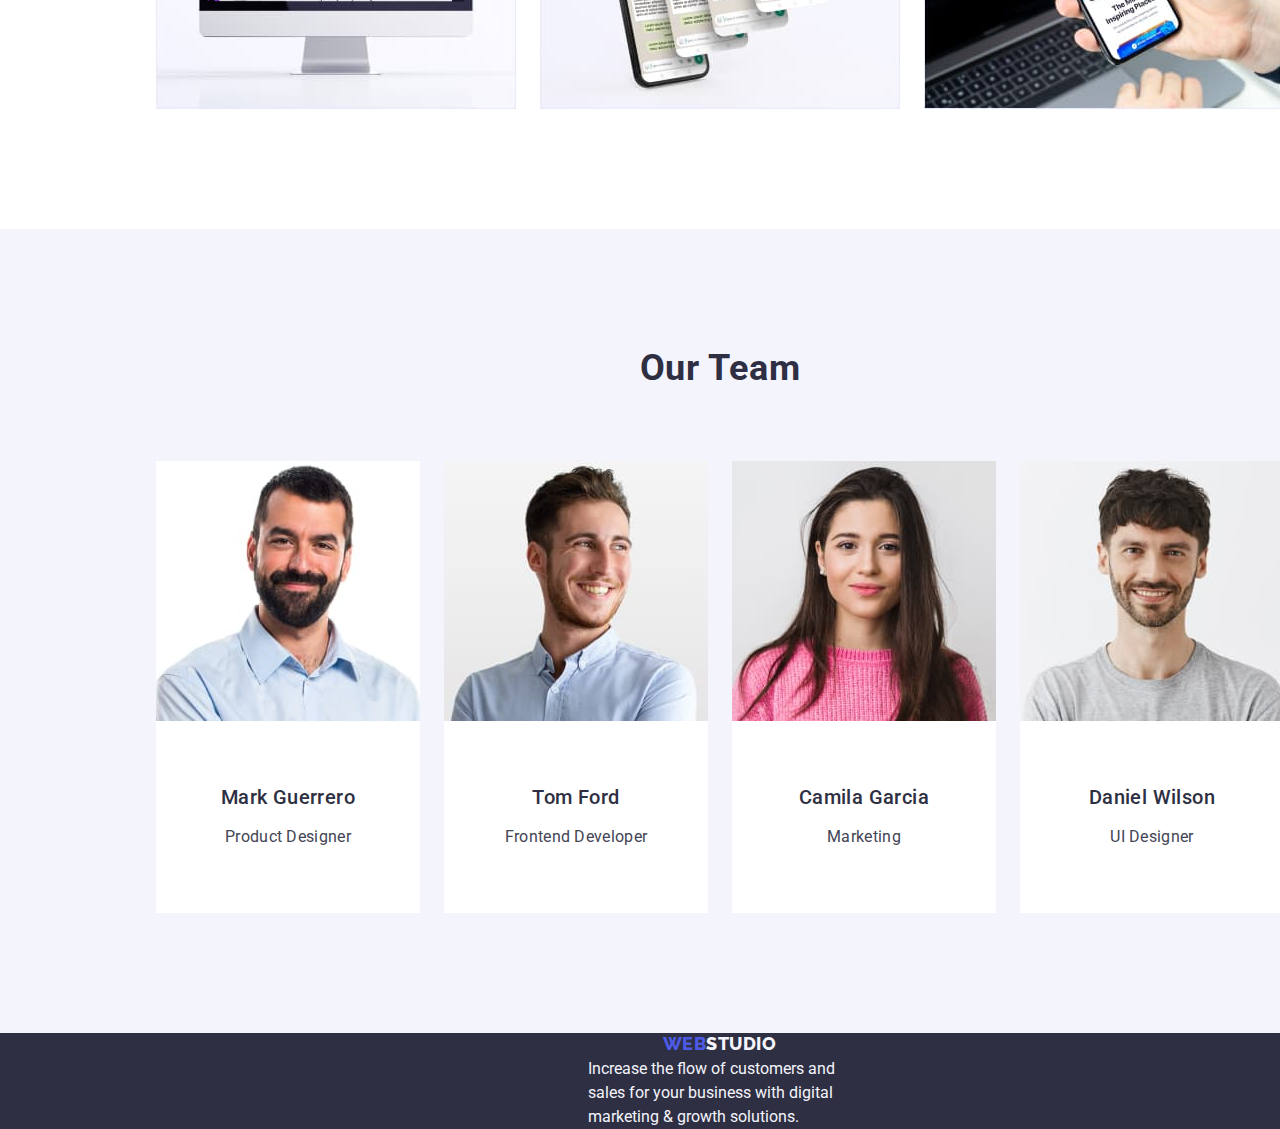
==== commit 3d008a25: "chang3" ====
--- a/index.html
+++ b/index.html
@@ -37,12 +37,12 @@
                                 
 
                         </nav>
-                        <address class="adress-menu">
+                        <address class="address-menu">
                             <ul class="address-contact-menu list">
-                                <li>
+                                <li class="address-menu-item">
                                     <a class="address-contact link" href="mailto:info@devstudio.com">info@devstudio.com</a>
                                 </li>
-                                <li>
+                                <li class="address-menu-item">
                                     <a class="address-contact link" href="tel:+110001111111">+11 (000) 111-11-11</a>
                                 </li>
                             </ul>
@@ -146,7 +146,7 @@
             <!--Footer section-->
             <footer class="footer">
                 <div class="container"> 
-                    <div class="logotipe">
+                    <div class="footer-logotipe">
                     <a href="./index.html" class="footer-logo link">Web<span class="footer-logo-text">Studio</span></a>
                     </div>
                     <p class="footer-text">Increase the flow of customers and sales for your business with digital marketing & growth solutions.</p>
--- a/css/style.css
+++ b/css/style.css
@@ -25,15 +25,18 @@
 
 .container {
     display: flex;
+    padding: 0 15px;
+    margin: 0 auto;
+    flex-direction: column;
     align-items: center;
- width: 1158px;
-padding: 0 15px;
 
  
 }
 
-.img {
+img {
 display: block;
+max-width: 100%, 
+height: auto;
 }
 
 h1,
@@ -62,22 +65,23 @@
 }
 
 .header-logotipe {
- margin-right: 76px;
 }
 
 .header-menu {
     display: flex;
     flex-wrap: wrap;
     gap: 40px
+  
 }
 .header-menu-item {
-    padding: 24px 0;
+    
 }
 
 .address-contact-menu {
     display: flex;
     flex-wrap: wrap;
     gap: 40px;
+    padding: 24px 0;
 }
 
 
@@ -92,6 +96,7 @@
     letter-spacing: 0.03em;
     text-transform: uppercase;
     text-decoration: none;
+    margin-right: 76px;
 }
 
 .header-logo-text {
@@ -103,6 +108,7 @@
     line-height: 1.17;
     letter-spacing: 0.03em;
     text-transform: uppercase;
+    margin-right: 76px;
 }
 .link {
     text-decoration: none;
@@ -148,6 +154,7 @@
     letter-spacing: 0.02em;
     color: var(--color-slate);
     text-decoration: none;
+    padding: 24px 0;
 }
 
 .address-contact:hover,
@@ -155,7 +162,7 @@
     color: var(--color-ocean);
 }
 
-.adress-menu {
+.address-menu {
     font-style: normal;
 }
 
@@ -165,15 +172,11 @@
 
 .section-hero {
     background-color: var(--color-navy-blue);
-    padding: 188px 0;
-
-}
-
-.section-hero {
-    padding-top: 158px;
-    padding-right: 472px;
-    padding-left: 472px;
-}
+
+ padding-top: 188px;
+ padding-bottom: 188px;
+}
+
 
 .hero-title {
     color: var(--color-white);
@@ -193,7 +196,7 @@
 
 .hero-btn {
     display: block;
-    min-width: 169px;
+    max-width: 169px;
     height: 56px;
     border: none;
     border-radius: 4px;
@@ -384,11 +387,10 @@
 }
 
 
-.logotipe {
-    display: flex;
+.footer-logotipe {
     width: 115px;
     display: inline-block;
-    margin-bottom: 16px;
+
 }
 
 
@@ -396,7 +398,7 @@
     background-color: var(--color-navy-blue);
     color: var(--color-cloud);
     text-decoration: none;
-    padding: 100px 0;
+
 
 }
 
@@ -422,7 +424,8 @@
 
 .footer-text {
     display: block;
-    width: 264px;
+    max-width: 264px;
+
 }
 
 
@@ -456,10 +459,10 @@
 
 .portfolio-btn-menu {
     display: flex;
-    justify-content: center;
-    width: 586px;
+    max-width: 586px;
     column-gap: 24px;
     padding: 0;
+    margin-top: 96px;
 
 
 
@@ -533,18 +536,6 @@
 
 
 
-
-
-
-
-
-
-align-items: flex-start;
-padding: 0px 16px;
-gap: 8px;
-}
-
-
 .row {
     display: flex;
     flex-wrap: wrap;
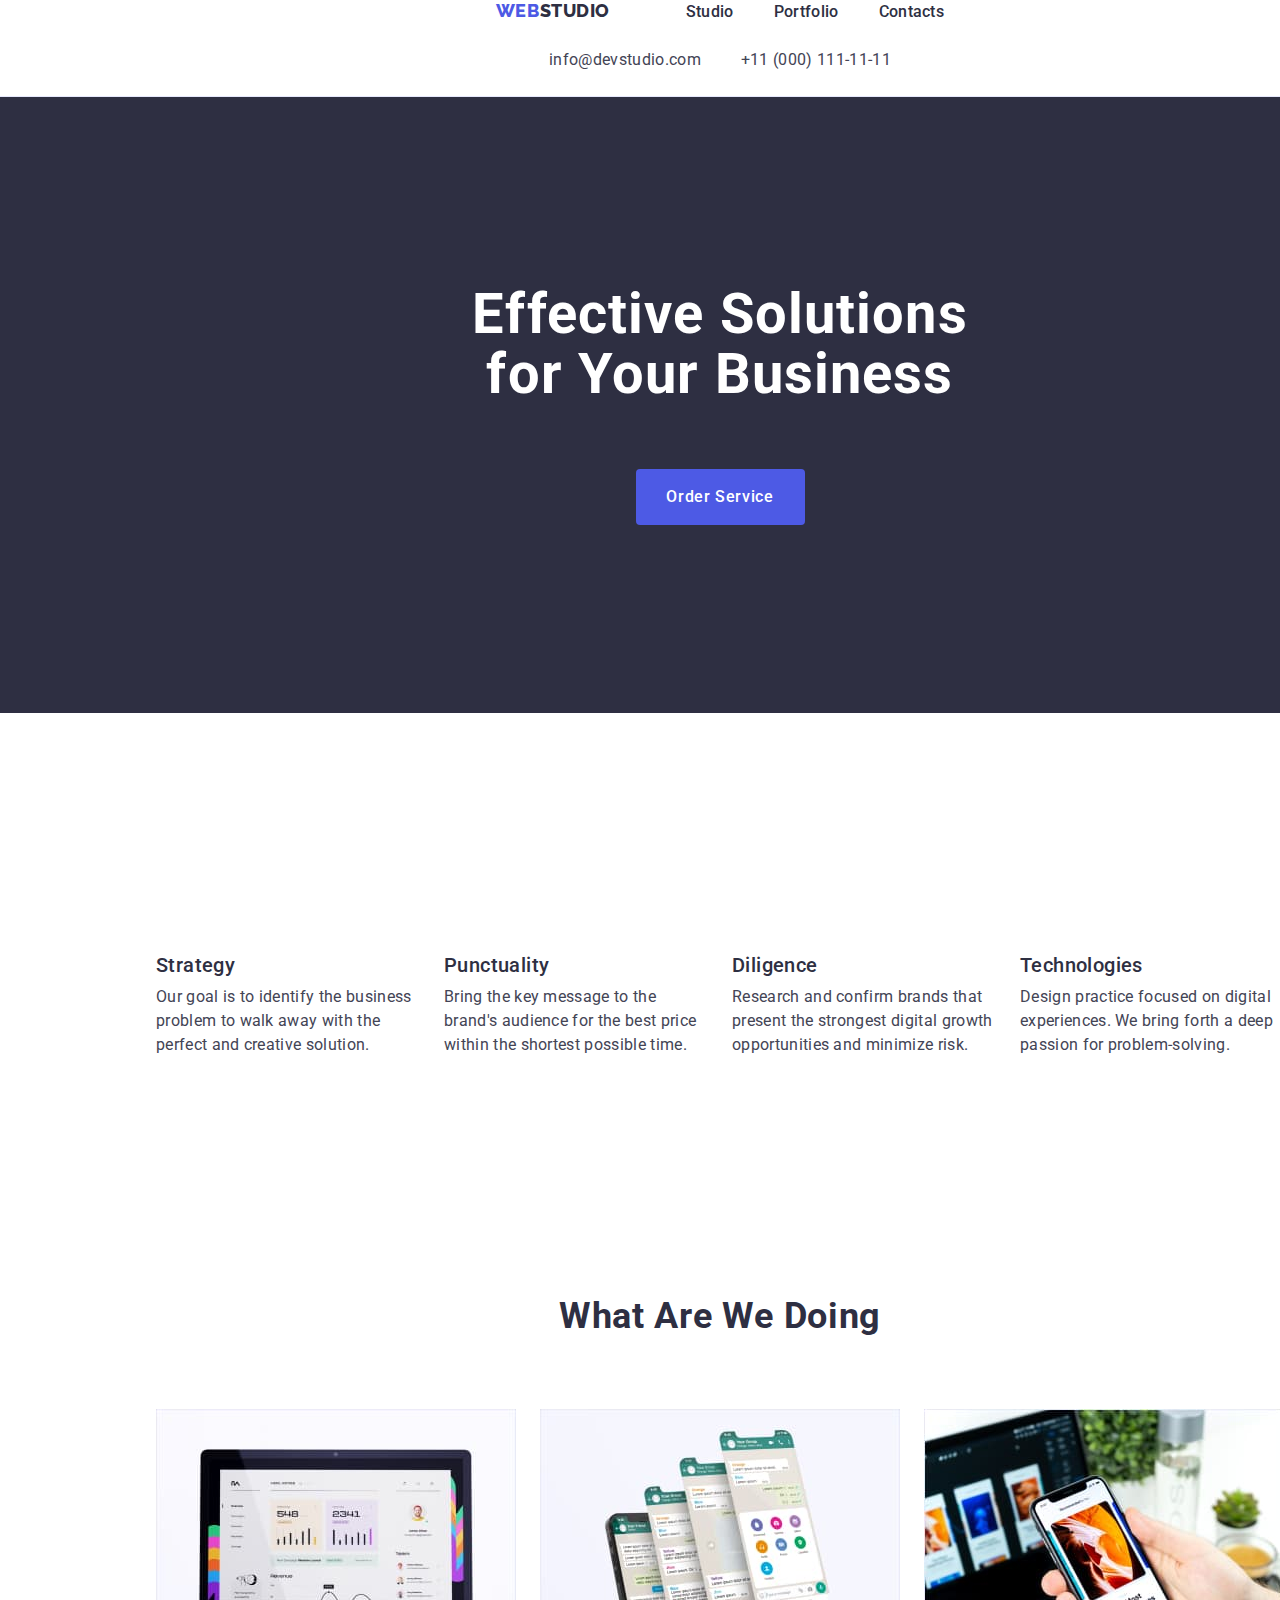
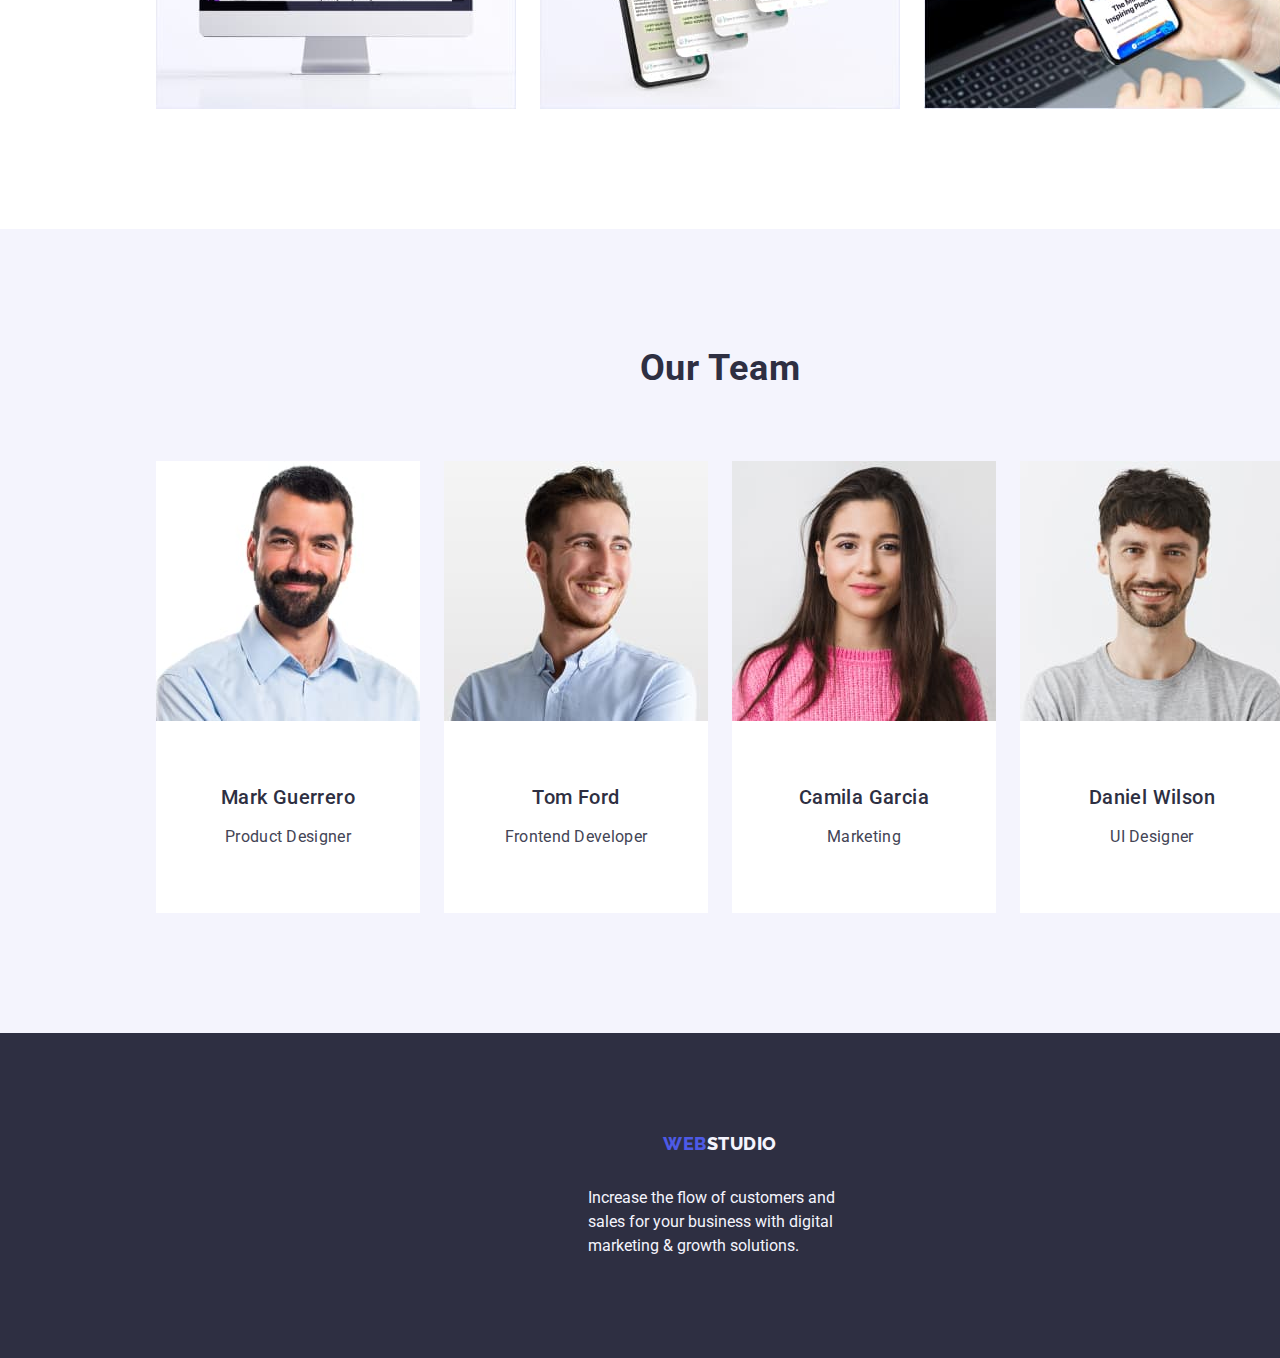
==== commit 606f30fa: "chang4" ====
--- a/index.html
+++ b/index.html
@@ -146,9 +146,9 @@
             <!--Footer section-->
             <footer class="footer">
                 <div class="container"> 
-                    <div class="footer-logotipe">
+                    
                     <a href="./index.html" class="footer-logo link">Web<span class="footer-logo-text">Studio</span></a>
-                    </div>
+                   
                     <p class="footer-text">Increase the flow of customers and sales for your business with digital marketing & growth solutions.</p>
                     
                 </div>
--- a/css/style.css
+++ b/css/style.css
@@ -29,6 +29,7 @@
     margin: 0 auto;
     flex-direction: column;
     align-items: center;
+    width: 1158px;
 
  
 }
@@ -54,7 +55,8 @@
 .header-line {
     display: flex;
     flex-wrap: wrap;
-    border-bottom: 1px solid #e7e9fc
+    border-bottom: 1px solid #e7e9fc;
+    align-items: center;
  
 }
 
@@ -65,6 +67,7 @@
 }
 
 .header-logotipe {
+    align-content: flex-start;
 }
 
 .header-menu {
@@ -82,6 +85,7 @@
     flex-wrap: wrap;
     gap: 40px;
     padding: 24px 0;
+    align-content: flex-end;
 }
 
 
@@ -96,7 +100,7 @@
     letter-spacing: 0.03em;
     text-transform: uppercase;
     text-decoration: none;
-    margin-right: 76px;
+
 }
 
 .header-logo-text {
@@ -196,7 +200,7 @@
 
 .hero-btn {
     display: block;
-    max-width: 169px;
+    min-width: 169px;
     height: 56px;
     border: none;
     border-radius: 4px;
@@ -383,21 +387,20 @@
     line-height: 1.17;
     letter-spacing: 0.03em;
     text-transform: uppercase;
-
-}
-
-
-.footer-logotipe {
-    width: 115px;
     display: inline-block;
-
-}
+    margin-bottom: 16px;
+
+}
+
+
 
 
 .footer {
     background-color: var(--color-navy-blue);
     color: var(--color-cloud);
     text-decoration: none;
+    padding-top: 100px;
+    padding-bottom: 100px;
 
 
 }
@@ -425,7 +428,7 @@
 .footer-text {
     display: block;
     max-width: 264px;
-
+    
 }
 
 
@@ -515,13 +518,16 @@
 }
 
 
-.row-card-conteiner {
+.row-card-container {
     display: flex;
     flex-direction: column;
     justify-content: center;
     align-items: flex-start;
-    padding: 0px 16px;
     gap: 8px;
+    padding: 32px 16px
+    border: 1px solid #e7e9fc;
+    border-top: none;
+    margin-bottom: 8px;
 }
 
 
@@ -531,15 +537,6 @@
     column-gap: 24px;
     row-gap: 48px;
     padding: 0;
-}
-
-
-
-
-.row {
-    display: flex;
-    flex-wrap: wrap;
-    column-gap: 24px;
-    row-gap: 48px;
-    padding: 0;
-}+    margin-top: 72px;
+}
+
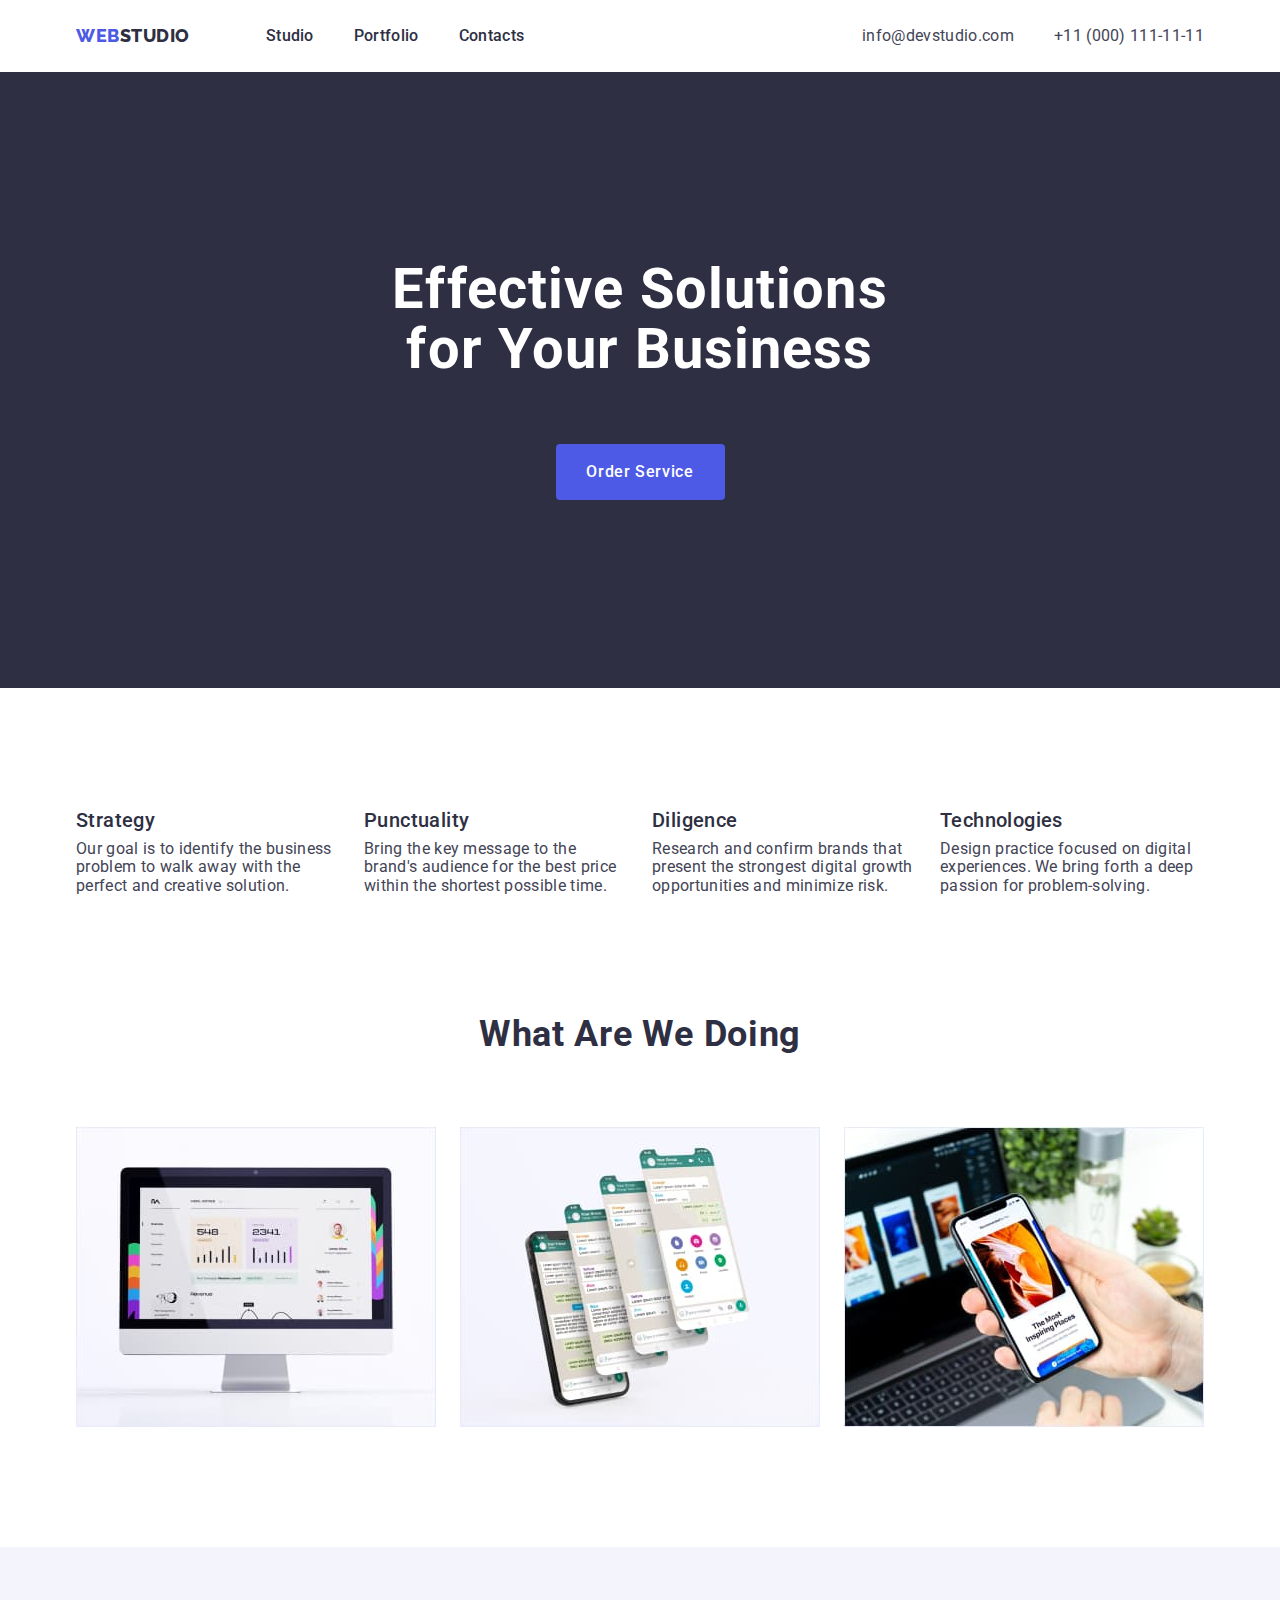
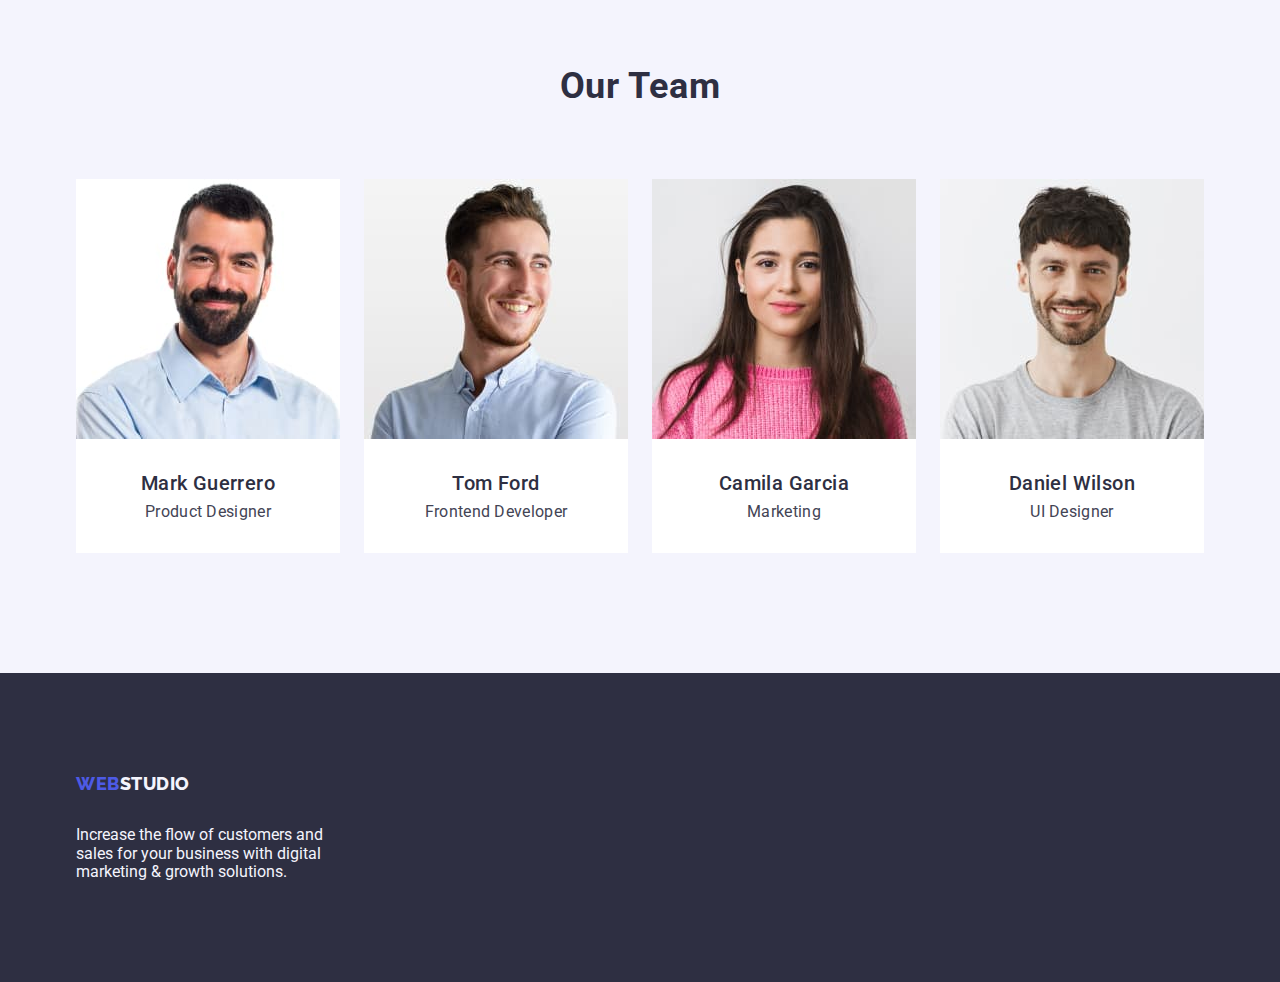
==== commit c6daeedf: "chang6" ====
--- a/index.html
+++ b/index.html
@@ -15,13 +15,11 @@
     </head>
     <body class="body">
         <header class="header-line">
-            <div class="container-header container">
+            <div class="header-container container">
                 
                         <nav class="header-nav list">
-
-                            <div class="header-logotipe">
                                 <a href="./index.html" class="header-logo link">Web<span class="header-logo-text">Studio</span></a>
-                            </div>
+                           
 
                                 <ul class="header-menu list">
                                     <li class="header-menu-item">
--- a/css/style.css
+++ b/css/style.css
@@ -12,26 +12,20 @@
     --color-white: #ffffff;
     --color-dairy: #fcfcfc;
 }
-.body {
+body {
     font-family: "Roboto", sans-serif;
     color: var(--color-slate);
     font-weight: 400;
     font-size: 16px;
-    line-height: 1.5;
     background-color: var(--color-white);
-    width: 1440px;
+
    
 }
 
 .container {
-    display: flex;
     padding: 0 15px;
-    margin: 0 auto;
-    flex-direction: column;
-    align-items: center;
+    margin: 0 auto;;
     width: 1158px;
-
- 
 }
 
 img {
@@ -52,39 +46,30 @@
     padding: 0;
 }
 
-.header-line {
-    display: flex;
-    flex-wrap: wrap;
-    border-bottom: 1px solid #e7e9fc;
-    align-items: center;
- 
+.header-container {
+    display: flex;
 }
 
 .header-nav {
     display: flex;
     align-items: center;
     flex-wrap: wrap;
-}
-
-.header-logotipe {
-    align-content: flex-start;
-}
+    margin-right: auto;
+}
+
 
 .header-menu {
-    display: flex;
-    flex-wrap: wrap;
-    gap: 40px
-  
-}
-.header-menu-item {
-    
-}
-
-.address-contact-menu {
     display: flex;
     flex-wrap: wrap;
     gap: 40px;
-    padding: 24px 0;
+
+  
+}
+
+.address-contact-menu {
+    display: flex;
+    flex-wrap: wrap;
+    gap: 40px;
     align-content: flex-end;
 }
 
@@ -196,6 +181,7 @@
     box-sizing: border-box;
     padding-bottom: 64px;
     max-width: 496px;
+    margin: auto;
 }
 
 .hero-btn {
@@ -204,6 +190,7 @@
     height: 56px;
     border: none;
     border-radius: 4px;
+    margin: auto;
     }
 
 
@@ -252,19 +239,17 @@
 .features-list {
     display: flex;
     justify-content: space-between;
-    margin-top: 120px;
     gap: 24px;
 }
 
 .section-features {
     padding: 120px 0;
 }
+
 .features-items {
     width: calc((100% - 72px) / 4);
 
 }
-
-
 
 
 
@@ -292,7 +277,6 @@
 
 .section-picture {
     box-sizing: border-box;
-    margin-top: 120px;
     gap: 24px;
     padding-bottom: 120px;
 }
@@ -325,8 +309,6 @@
     flex-direction: column;
     justify-content: center;
     align-items: center;
-    padding: 0px 0px 32px;
-    gap: 32px;
     width: calc((100% - 72px) / 4);
 }
 
@@ -361,11 +343,6 @@
 }
 
 .card-content {
-    display: flex;
-    flex-direction: column;
-    justify-content: center;
-    align-items: center;
-    gap: 8px;
     padding: 32px 16px;
     border-radius: 0px 0px 4px 4px;
 }
@@ -422,6 +399,7 @@
 
 .link {
     text-decoration: none;
+    display: inline-block;
 }
 
 
@@ -433,11 +411,6 @@
 
 
 
-
-
-.list {
-    list-style: none;
-}
 
 
 .portfolio-btn {
@@ -449,12 +422,18 @@
     color: var(--color-iris);
     background-color: var(--color-cloud);
     cursor: pointer;
+
+    padding: 12px 24px;
+    border: 1px solid #e7e9fc;
+    border-radius: 4px;
+
 }
 
 .portfolio-btn:hover,
 .portfolio-btn:focus {
     color: #FFFFFF;
     background-color: #404BBF;
+    border: 1px solid transparent;
 }
 
 
@@ -462,17 +441,13 @@
 
 .portfolio-btn-menu {
     display: flex;
-    max-width: 586px;
-    column-gap: 24px;
-    padding: 0;
-    margin-top: 96px;
-
-
-
-
-
-
-}
+    justify-content: center;
+    gap: 24px;
+    margin-bottom: 72px
+    
+}
+
+
 
 
 
@@ -508,14 +483,6 @@
     color: var(--color-slate);
 }
 
-
-
-
-.portfolio-row-items {
-    box-sizing: border-box;
-
-
-}
 
 
 .row-card-container {
@@ -527,16 +494,20 @@
     padding: 32px 16px
     border: 1px solid #e7e9fc;
     border-top: none;
-    margin-bottom: 8px;
-}
-
-
-.row {
+}
+
+
+.row-menu {
     display: flex;
     flex-wrap: wrap;
     column-gap: 24px;
     row-gap: 48px;
-    padding: 0;
-    margin-top: 72px;
-}
-
+}
+
+.row-img {
+    margin-bottom: 8px;
+}
+
+.row-item {
+width: calc((100% - 48px) / 3);
+}
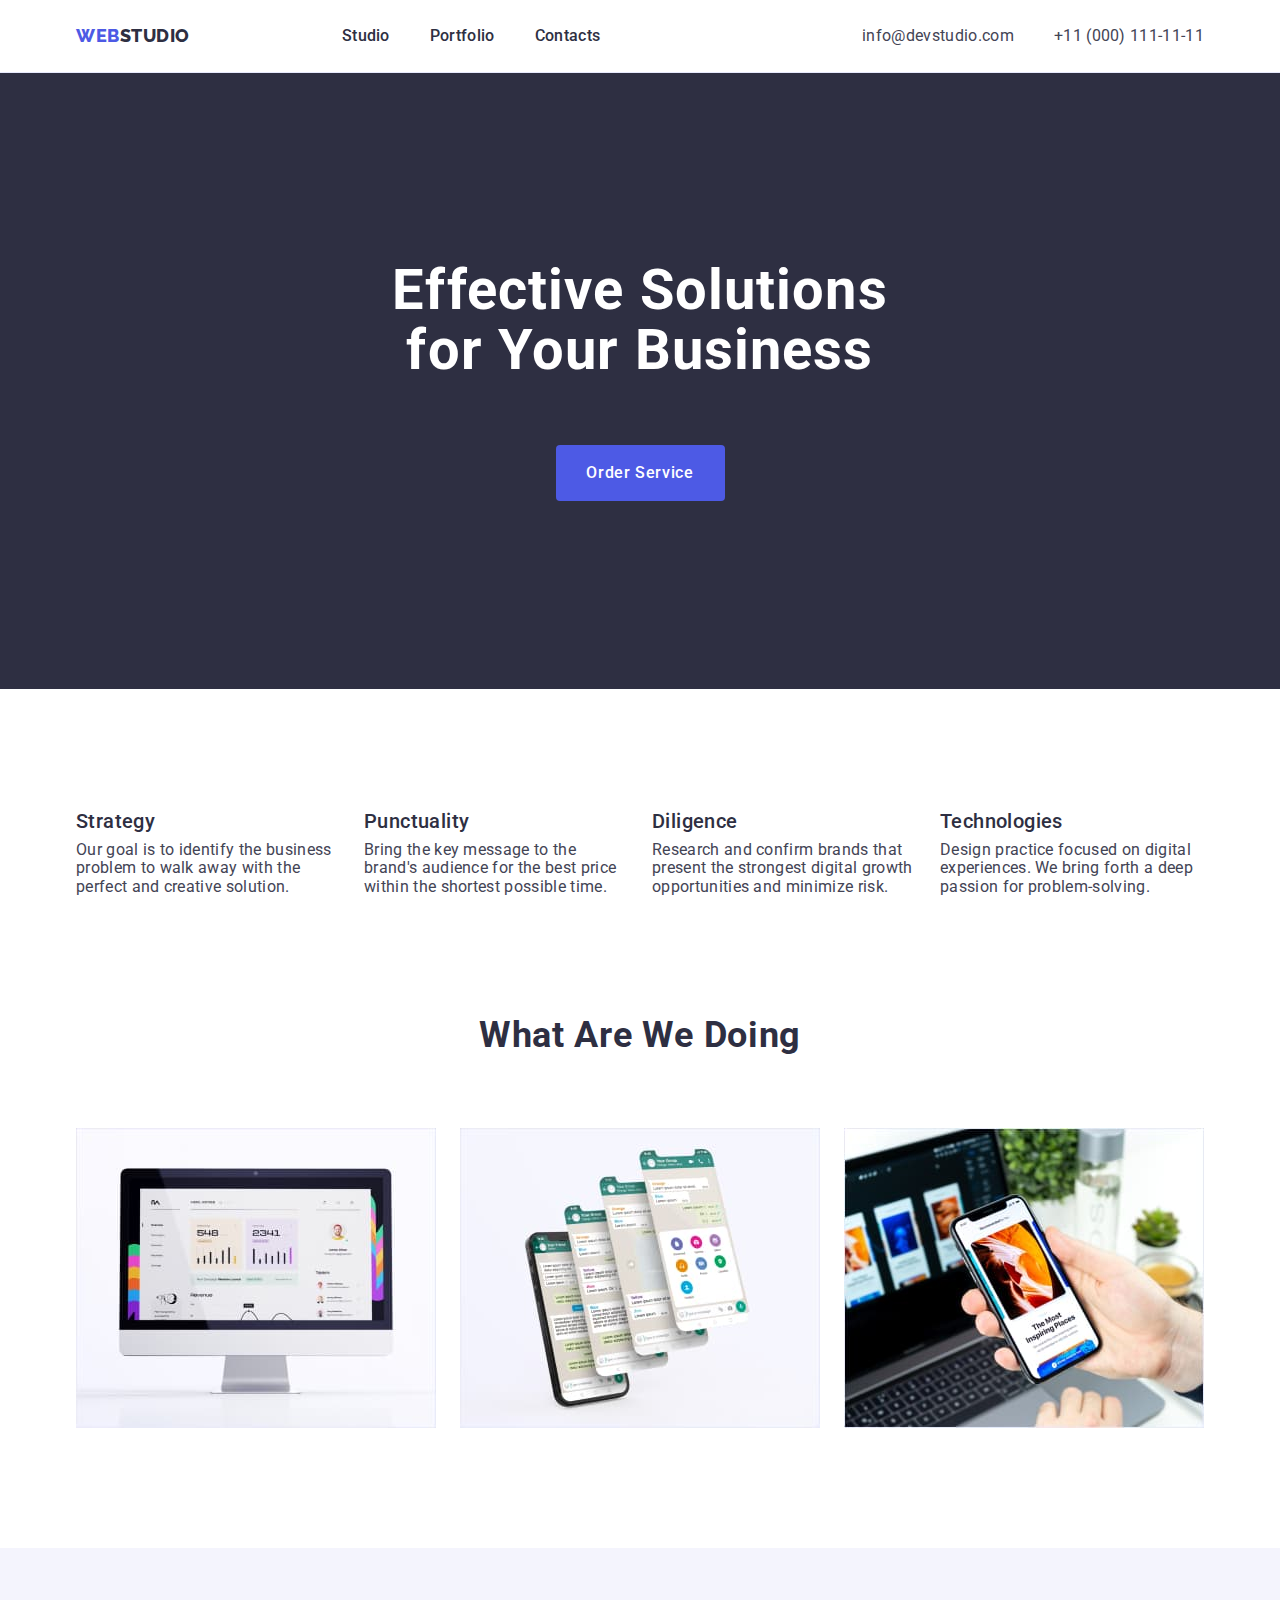
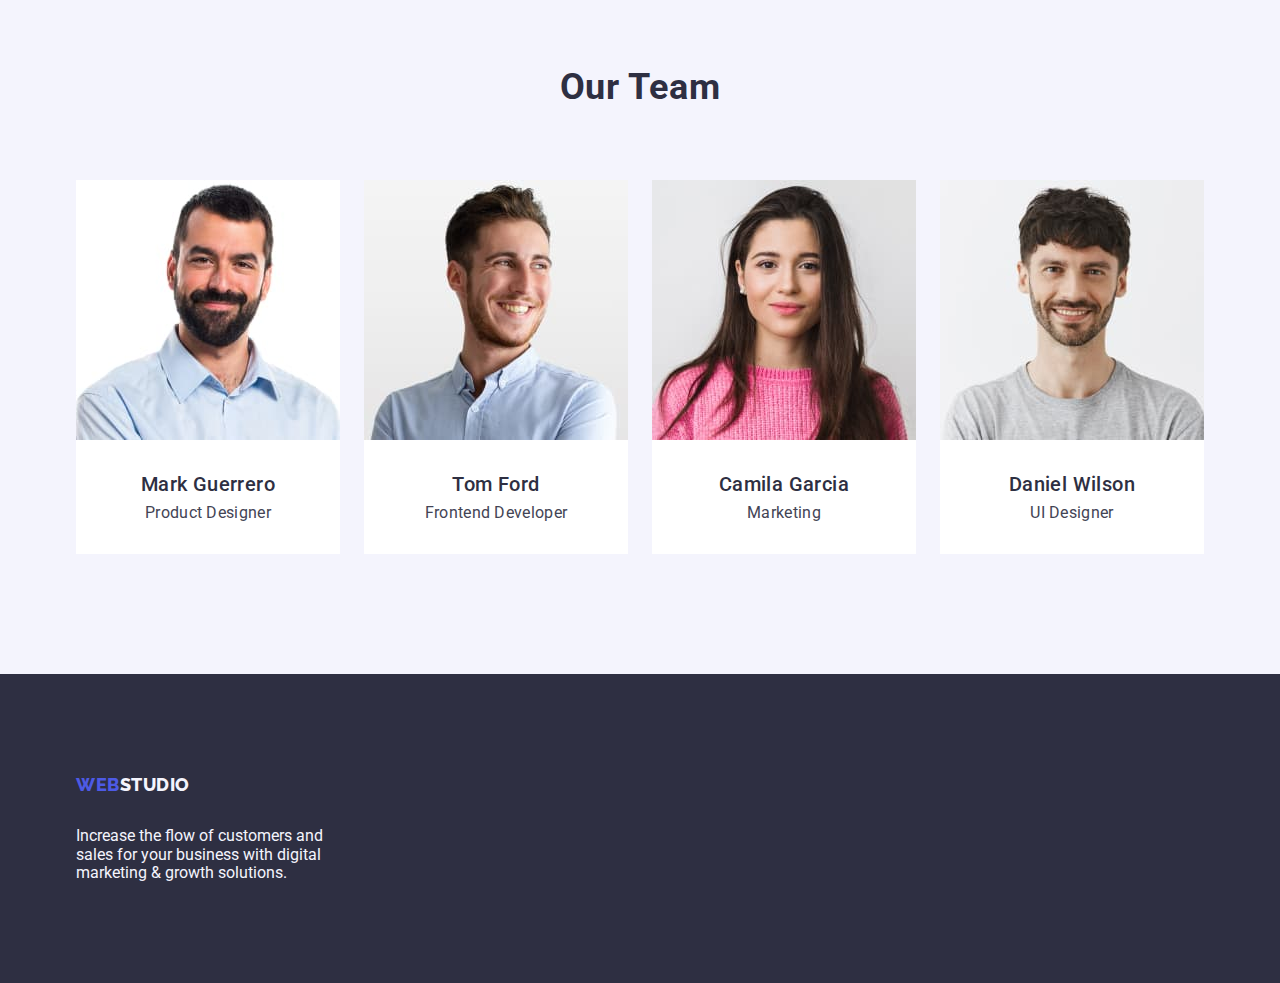
==== commit 8212ba3a: "chang10" ====
--- a/index.html
+++ b/index.html
@@ -3,7 +3,7 @@
     <head>
        
          <meta charset="utf-8">
-        <title>goit-markup-hw-01</title>
+        <title>goit-markup-hw-03</title>
         <!--Custom styles-->
         <link rel="stylesheet" href="https://cdn.jsdelivr.net/npm/modern-normalize@1.1.0/modern-normalize.min.css">
         <link rel="stylesheet" href="./css/style.css">
--- a/css/style.css
+++ b/css/style.css
@@ -48,6 +48,12 @@
 
 .header-container {
     display: flex;
+    align-items: center;
+}
+
+.header-line {
+    border-bottom: 1px solid #e7e9fc;
+
 }
 
 .header-nav {
@@ -63,7 +69,10 @@
     flex-wrap: wrap;
     gap: 40px;
 
-  
+}
+
+.header-link {
+    padding: 24px 0;
 }
 
 .address-contact-menu {
@@ -85,6 +94,7 @@
     letter-spacing: 0.03em;
     text-transform: uppercase;
     text-decoration: none;
+    margin-right: 76px;
 
 }
 
@@ -143,7 +153,6 @@
     letter-spacing: 0.02em;
     color: var(--color-slate);
     text-decoration: none;
-    padding: 24px 0;
 }
 
 .address-contact:hover,
@@ -153,6 +162,7 @@
 
 .address-menu {
     font-style: normal;
+    padding: 24px 0;
 }
 
 
@@ -450,7 +460,9 @@
 
 
 
-
+.section-portfolio {
+    padding: 96px 0 120px;
+}
 
 
 
@@ -502,10 +514,7 @@
     flex-wrap: wrap;
     column-gap: 24px;
     row-gap: 48px;
-}
-
-.row-img {
-    margin-bottom: 8px;
+    margin-bottom: 8px
 }
 
 .row-item {
